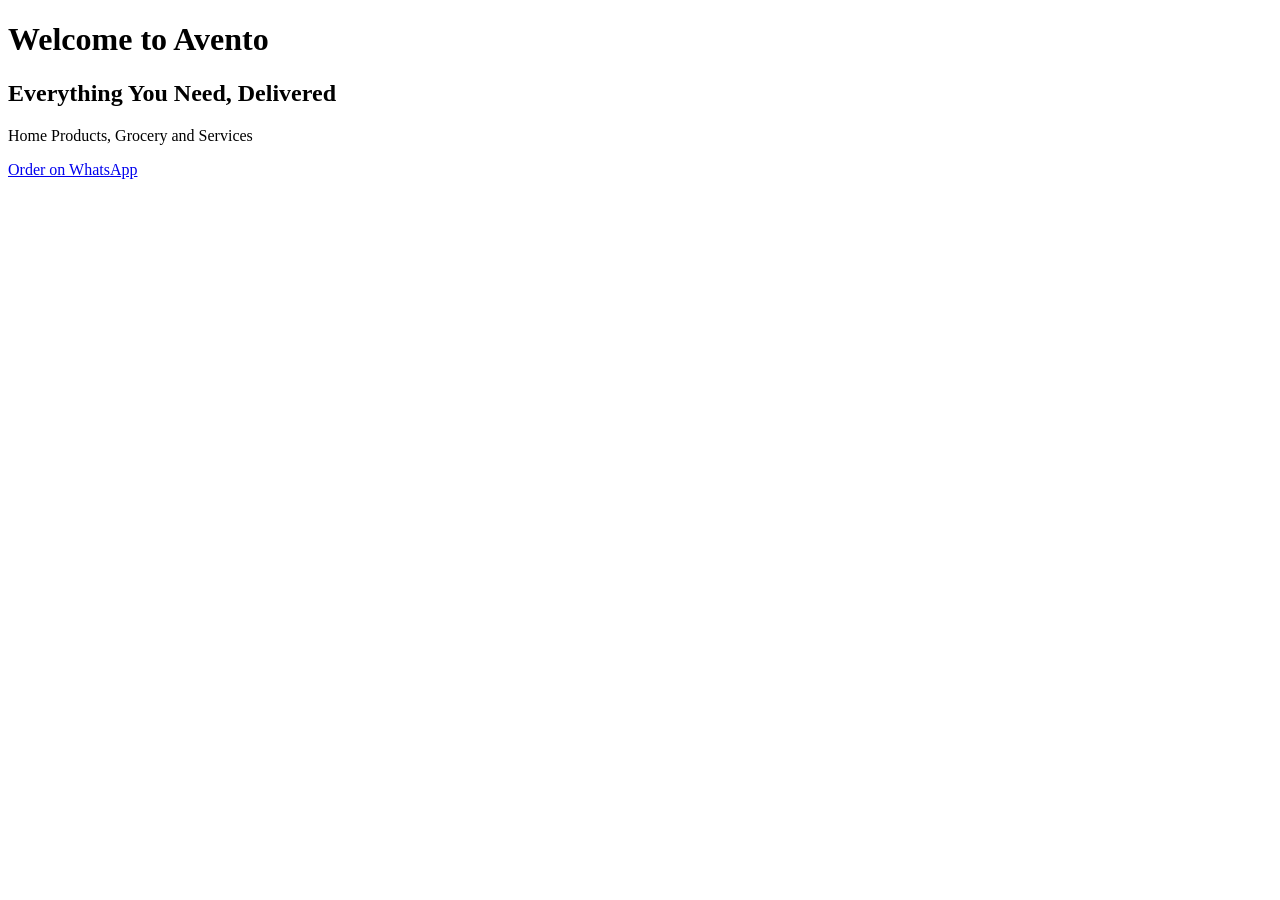
==== index.html @ 9c6694ce "Add initial HTML structure for Avento website" ====
<!DOCTYPE html>
<html>
<head>
<title>Avento</title>
</head>

<body>

<h1>Welcome to Avento</h1>

<h2>Everything You Need, Delivered</h2>

<p>Home Products, Grocery and Services</p>

<a href="https://wa.me/917676062993">
Order on WhatsApp
</a>

</body>
</html>
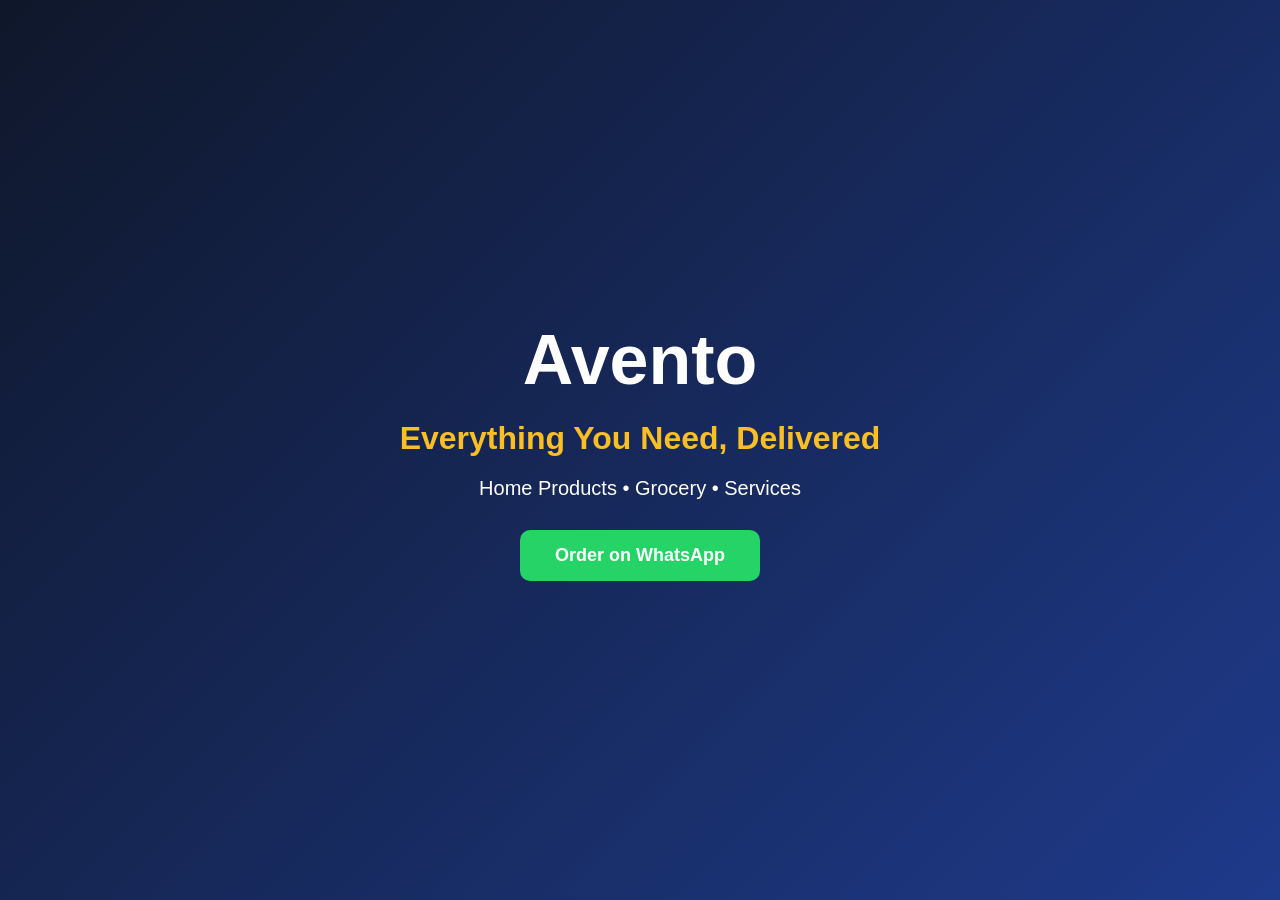
==== commit c2fc86c7: "Enhance index.html with new structure and styles" ====
--- a/index.html
+++ b/index.html
@@ -1,20 +1,33 @@
 <!DOCTYPE html>
 <html>
+
 <head>
-<title>Avento</title>
+    <title>Avento</title>
+    <link rel="stylesheet" href="style.css">
 </head>
 
 <body>
 
-<h1>Welcome to Avento</h1>
+<section class="hero">
+
+<div class="container">
+
+<h1>Avento</h1>
 
 <h2>Everything You Need, Delivered</h2>
 
-<p>Home Products, Grocery and Services</p>
+<p>
+Home Products • Grocery • Services
+</p>
 
-<a href="https://wa.me/917676062993">
+<a class="btn" href="https://wa.me/917676062993">
 Order on WhatsApp
 </a>
 
+</div>
+
+</section>
+
 </body>
+
 </html>
--- a/style.css
+++ b/style.css
@@ -0,0 +1,51 @@
+*{
+    margin:0;
+    padding:0;
+    box-sizing:border-box;
+}
+
+body{
+    font-family:Arial,sans-serif;
+    background:linear-gradient(135deg,#0f172a,#1e3a8a);
+    color:white;
+}
+
+.hero{
+    min-height:100vh;
+    display:flex;
+    justify-content:center;
+    align-items:center;
+    text-align:center;
+    padding:20px;
+}
+
+.container{
+    max-width:900px;
+}
+
+h1{
+    font-size:70px;
+    margin-bottom:20px;
+}
+
+h2{
+    font-size:32px;
+    color:#fbbf24;
+    margin-bottom:20px;
+}
+
+p{
+    font-size:20px;
+    margin-bottom:30px;
+}
+
+.btn{
+    display:inline-block;
+    background:#25D366;
+    color:white;
+    text-decoration:none;
+    padding:15px 35px;
+    border-radius:10px;
+    font-weight:bold;
+    font-size:18px;
+}
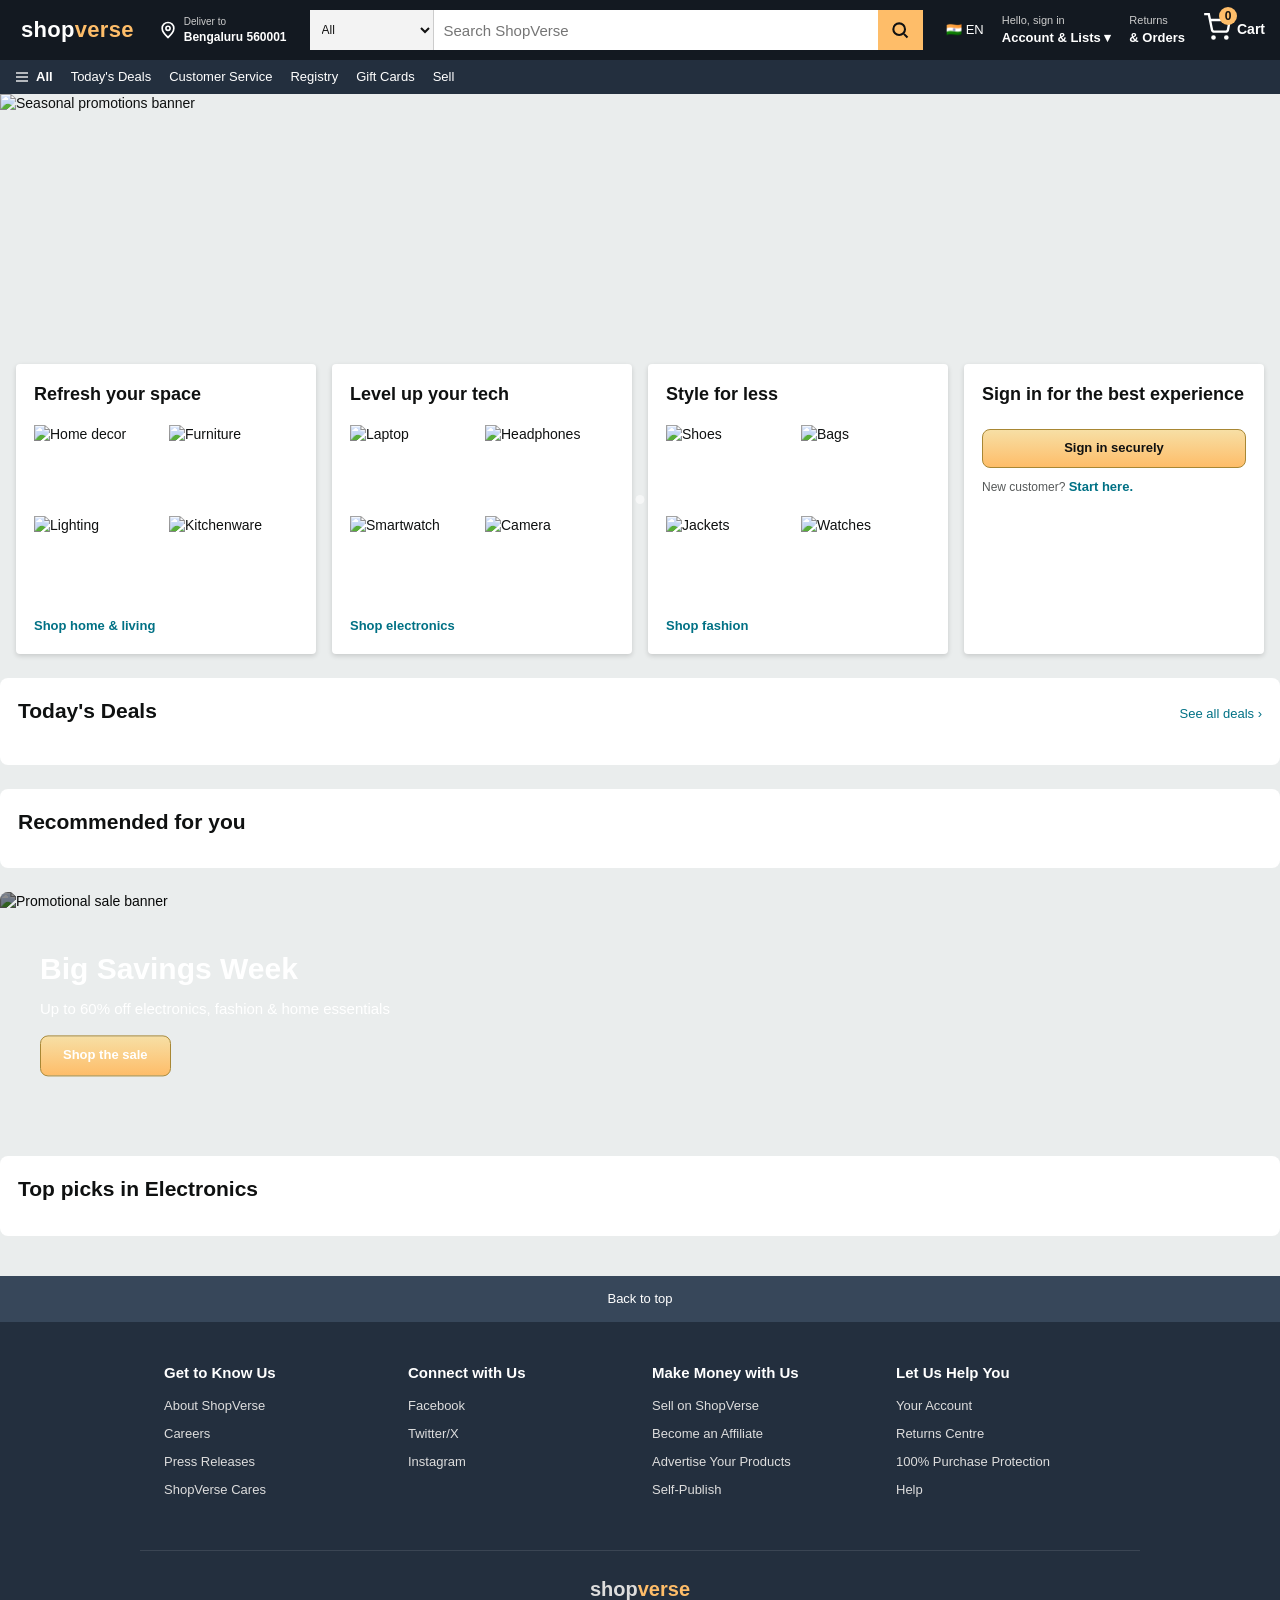
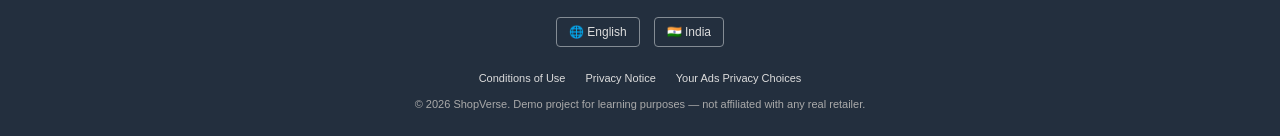
==== commit b1cada48: "Add files via upload" ====
--- a/index.html
+++ b/index.html
@@ -1,33 +1,235 @@
 <!DOCTYPE html>
-<html>
-
+<html lang="en">
 <head>
-    <title>Avento</title>
-    <link rel="stylesheet" href="style.css">
+  <meta charset="UTF-8" />
+  <meta name="viewport" content="width=device-width, initial-scale=1.0" />
+  <meta name="theme-color" content="#131921" />
+  <title>ShopVerse | Online Shopping for Electronics, Fashion, Home &amp; More</title>
+  <meta name="description" content="ShopVerse — a demo e-commerce homepage inspired by Amazon's layout, built with HTML, CSS &amp; JS." />
+  <link rel="stylesheet" href="style.css" />
 </head>
-
 <body>
 
-<section class="hero">
-
-<div class="container">
-
-<h1>Avento</h1>
-
-<h2>Everything You Need, Delivered</h2>
-
-<p>
-Home Products • Grocery • Services
-</p>
-
-<a class="btn" href="https://wa.me/917676062993">
-Order on WhatsApp
-</a>
-
-</div>
-
-</section>
-
+  <!-- ============ TOP HEADER ============ -->
+  <header class="navbar">
+    <a href="#" class="nav-logo">shop<em>verse</em></a>
+
+    <button class="nav-deliver" type="button">
+      <svg class="icon" viewBox="0 0 24 24" fill="none" stroke="currentColor" stroke-width="2"><path d="M12 21s-7-6.1-7-11a7 7 0 0 1 14 0c0 4.9-7 11-7 11z"/><circle cx="12" cy="10" r="2.5"/></svg>
+      <span class="nav-deliver-text">
+        <small>Deliver to</small>
+        <strong>Bengaluru 560001</strong>
+      </span>
+    </button>
+
+    <form class="nav-search" id="searchForm">
+      <select class="search-select" aria-label="Search category">
+        <option>All</option>
+        <option>Electronics</option>
+        <option>Fashion</option>
+        <option>Home &amp; Kitchen</option>
+        <option>Books</option>
+        <option>Beauty</option>
+        <option>Toys &amp; Games</option>
+      </select>
+      <input type="text" class="search-input" placeholder="Search ShopVerse" aria-label="Search" />
+      <button type="submit" class="search-btn" aria-label="Search">
+        <svg viewBox="0 0 24 24" fill="none" stroke="currentColor" stroke-width="2.5"><circle cx="11" cy="11" r="7"/><line x1="21" y1="21" x2="16.65" y2="16.65"/></svg>
+      </button>
+    </form>
+
+    <button class="nav-lang" type="button">
+      <span class="flag">🇮🇳</span> EN
+    </button>
+
+    <button class="nav-account" type="button">
+      <small>Hello, sign in</small>
+      <strong>Account &amp; Lists ▾</strong>
+    </button>
+
+    <button class="nav-orders" type="button">
+      <small>Returns</small>
+      <strong>&amp; Orders</strong>
+    </button>
+
+    <button class="nav-cart" id="cartBtn" type="button">
+      <span class="cart-icon-wrap">
+        <svg class="icon" viewBox="0 0 24 24" fill="none" stroke="currentColor" stroke-width="2"><circle cx="9" cy="21" r="1"/><circle cx="20" cy="21" r="1"/><path d="M1 1h4l2.68 13.39a2 2 0 0 0 2 1.61h9.72a2 2 0 0 0 2-1.61L23 6H6"/></svg>
+        <span class="cart-count" id="cartCount">0</span>
+      </span>
+      <strong>Cart</strong>
+    </button>
+  </header>
+
+  <!-- ============ SUB NAV ============ -->
+  <nav class="subnav">
+    <button class="all-menu" id="hamburgerBtn" type="button">
+      <svg viewBox="0 0 24 24" fill="none" stroke="currentColor" stroke-width="2"><line x1="3" y1="6" x2="21" y2="6"/><line x1="3" y1="12" x2="21" y2="12"/><line x1="3" y1="18" x2="21" y2="18"/></svg>
+      All
+    </button>
+    <a href="#deals">Today's Deals</a>
+    <a href="#">Customer Service</a>
+    <a href="#">Registry</a>
+    <a href="#">Gift Cards</a>
+    <a href="#">Sell</a>
+    <a href="#" class="subnav-extra">Fast Delivery</a>
+    <a href="#" class="subnav-extra">New Releases</a>
+    <a href="#" class="subnav-extra">Fashion</a>
+    <a href="#" class="subnav-extra">Electronics</a>
+  </nav>
+
+  <!-- Slide-in category menu -->
+  <div class="side-menu" id="sideMenu">
+    <div class="side-menu-header">
+      <span>Hello, sign in</span>
+      <button id="closeSideMenu" aria-label="Close menu" type="button">✕</button>
+    </div>
+    <div class="side-menu-section">
+      <h3>Shop by Category</h3>
+      <a href="#">Electronics</a>
+      <a href="#">Fashion</a>
+      <a href="#">Home &amp; Kitchen</a>
+      <a href="#">Beauty &amp; Personal Care</a>
+      <a href="#">Books</a>
+      <a href="#">Toys &amp; Games</a>
+      <a href="#">Sports &amp; Outdoors</a>
+    </div>
+    <div class="side-menu-section">
+      <h3>Help &amp; Settings</h3>
+      <a href="#">Your Account</a>
+      <a href="#">Customer Service</a>
+    </div>
+  </div>
+  <div class="overlay" id="overlay"></div>
+
+  <main>
+    <!-- ============ HERO ============ -->
+    <section class="hero">
+      <img id="heroImg" src="https://picsum.photos/seed/shopverse-hero1/1500/500" alt="Seasonal promotions banner" />
+      <div class="hero-fade"></div>
+      <div class="hero-dots" id="heroDots">
+        <button class="dot active" data-i="0" aria-label="Slide 1"></button>
+        <button class="dot" data-i="1" aria-label="Slide 2"></button>
+        <button class="dot" data-i="2" aria-label="Slide 3"></button>
+      </div>
+
+      <div class="hero-cards">
+        <div class="hero-card">
+          <h3>Refresh your space</h3>
+          <img src="https://picsum.photos/seed/shopverse-home1/200/150" alt="Home decor" />
+          <img src="https://picsum.photos/seed/shopverse-home2/200/150" alt="Furniture" />
+          <img src="https://picsum.photos/seed/shopverse-home3/200/150" alt="Lighting" />
+          <img src="https://picsum.photos/seed/shopverse-home4/200/150" alt="Kitchenware" />
+          <a href="#">Shop home &amp; living</a>
+        </div>
+        <div class="hero-card">
+          <h3>Level up your tech</h3>
+          <img src="https://picsum.photos/seed/shopverse-tech1/200/150" alt="Laptop" />
+          <img src="https://picsum.photos/seed/shopverse-tech2/200/150" alt="Headphones" />
+          <img src="https://picsum.photos/seed/shopverse-tech3/200/150" alt="Smartwatch" />
+          <img src="https://picsum.photos/seed/shopverse-tech4/200/150" alt="Camera" />
+          <a href="#">Shop electronics</a>
+        </div>
+        <div class="hero-card">
+          <h3>Style for less</h3>
+          <img src="https://picsum.photos/seed/shopverse-fash1/200/150" alt="Shoes" />
+          <img src="https://picsum.photos/seed/shopverse-fash2/200/150" alt="Bags" />
+          <img src="https://picsum.photos/seed/shopverse-fash3/200/150" alt="Jackets" />
+          <img src="https://picsum.photos/seed/shopverse-fash4/200/150" alt="Watches" />
+          <a href="#">Shop fashion</a>
+        </div>
+        <div class="hero-card hero-card-signin">
+          <h3>Sign in for the best experience</h3>
+          <button class="btn-yellow" type="button">Sign in securely</button>
+          <p>New customer? <a href="#">Start here.</a></p>
+        </div>
+      </div>
+    </section>
+
+    <!-- ============ DEALS ============ -->
+    <section class="section-block" id="deals">
+      <div class="section-head">
+        <h2>Today's Deals</h2>
+        <a href="#">See all deals &rsaquo;</a>
+      </div>
+      <div class="scroll-row" id="dealsRow"></div>
+    </section>
+
+    <!-- ============ RECOMMENDED GRID ============ -->
+    <section class="section-block">
+      <div class="section-head">
+        <h2>Recommended for you</h2>
+      </div>
+      <div class="product-grid" id="productGrid"></div>
+    </section>
+
+    <!-- ============ PROMO BANNER ============ -->
+    <section class="promo-banner">
+      <img src="https://picsum.photos/seed/shopverse-promo/1500/300" alt="Promotional sale banner" />
+      <div class="promo-text">
+        <h2>Big Savings Week</h2>
+        <p>Up to 60% off electronics, fashion &amp; home essentials</p>
+        <a href="#deals" class="btn-yellow">Shop the sale</a>
+      </div>
+    </section>
+
+    <!-- ============ MORE PRODUCTS ============ -->
+    <section class="section-block">
+      <div class="section-head">
+        <h2>Top picks in Electronics</h2>
+      </div>
+      <div class="product-grid" id="productGrid2"></div>
+    </section>
+  </main>
+
+  <!-- ============ FOOTER ============ -->
+  <footer>
+    <button class="back-to-top" id="backToTop" type="button">Back to top</button>
+    <div class="footer-main">
+      <div class="footer-col">
+        <h4>Get to Know Us</h4>
+        <a href="#">About ShopVerse</a>
+        <a href="#">Careers</a>
+        <a href="#">Press Releases</a>
+        <a href="#">ShopVerse Cares</a>
+      </div>
+      <div class="footer-col">
+        <h4>Connect with Us</h4>
+        <a href="#">Facebook</a>
+        <a href="#">Twitter/X</a>
+        <a href="#">Instagram</a>
+      </div>
+      <div class="footer-col">
+        <h4>Make Money with Us</h4>
+        <a href="#">Sell on ShopVerse</a>
+        <a href="#">Become an Affiliate</a>
+        <a href="#">Advertise Your Products</a>
+        <a href="#">Self-Publish</a>
+      </div>
+      <div class="footer-col">
+        <h4>Let Us Help You</h4>
+        <a href="#">Your Account</a>
+        <a href="#">Returns Centre</a>
+        <a href="#">100% Purchase Protection</a>
+        <a href="#">Help</a>
+      </div>
+    </div>
+    <hr />
+    <div class="footer-bottom">
+      <a href="#" class="footer-logo">shop<em>verse</em></a>
+      <div class="footer-selectors">
+        <button type="button">🌐 English</button>
+        <button type="button">🇮🇳 India</button>
+      </div>
+    </div>
+    <div class="footer-legal">
+      <a href="#">Conditions of Use</a>
+      <a href="#">Privacy Notice</a>
+      <a href="#">Your Ads Privacy Choices</a>
+    </div>
+    <p class="copyright">&copy; 2026 ShopVerse. Demo project for learning purposes — not affiliated with any real retailer.</p>
+  </footer>
+
+  <script src="script.js"></script>
 </body>
-
 </html>
--- a/style.css
+++ b/style.css
@@ -1,51 +1,327 @@
-*{
-    margin:0;
-    padding:0;
-    box-sizing:border-box;
-}
-
-body{
-    font-family:Arial,sans-serif;
-    background:linear-gradient(135deg,#0f172a,#1e3a8a);
-    color:white;
-}
-
-.hero{
-    min-height:100vh;
-    display:flex;
-    justify-content:center;
-    align-items:center;
-    text-align:center;
-    padding:20px;
-}
-
-.container{
-    max-width:900px;
-}
-
-h1{
-    font-size:70px;
-    margin-bottom:20px;
-}
-
-h2{
-    font-size:32px;
-    color:#fbbf24;
-    margin-bottom:20px;
-}
-
-p{
-    font-size:20px;
-    margin-bottom:30px;
-}
-
-.btn{
-    display:inline-block;
-    background:#25D366;
-    color:white;
-    text-decoration:none;
-    padding:15px 35px;
-    border-radius:10px;
-    font-weight:bold;
-    font-size:18px;
-}
+/* =========================================================
+   ShopVerse — Amazon-style homepage
+   Color system + layout tokens
+   ========================================================= */
+* { box-sizing: border-box; margin: 0; padding: 0; }
+
+:root {
+  --header-bg: #131921;
+  --header-light: #232f3e;
+  --header-light-hover: #37475a;
+  --accent-yellow: #febd69;
+  --accent-yellow-hover: #f3a847;
+  --link-blue: #007185;
+  --link-hover: #c7511f;
+  --price-red: #cc0c39;
+  --star: #ffa41c;
+  --page-bg: #eaeded;
+  --text: #0f1111;
+  --text-light: #565959;
+  --border: #d5d9d9;
+  --radius: 8px;
+  --shadow-sm: 0 2px 5px rgba(0,0,0,.15);
+  --shadow-md: 0 6px 18px rgba(0,0,0,.2);
+}
+
+html { scroll-behavior: smooth; }
+
+body {
+  font-family: -apple-system, BlinkMacSystemFont, "Segoe UI", Roboto, Helvetica, Arial, sans-serif;
+  background: var(--page-bg);
+  color: var(--text);
+  font-size: 14px;
+  line-height: 1.4;
+}
+
+a { text-decoration: none; color: inherit; }
+button { font: inherit; cursor: pointer; border: none; background: none; color: inherit; }
+img { display: block; max-width: 100%; }
+h1, h2, h3, h4 { font-weight: 700; }
+
+/* =========================================================
+   TOP NAVBAR
+   ========================================================= */
+.navbar {
+  display: flex;
+  align-items: center;
+  background: var(--header-bg);
+  color: #fff;
+  padding: 0 6px;
+  height: 60px;
+  position: sticky;
+  top: 0;
+  z-index: 100;
+}
+
+.navbar > * {
+  border: 1px solid transparent;
+  border-radius: 4px;
+  height: 44px;
+  padding: 0 8px;
+}
+.navbar > *:hover { border-color: #fff; }
+
+.nav-logo {
+  display: flex;
+  align-items: center;
+  font-size: 22px;
+  font-weight: 700;
+  padding: 0 14px;
+  letter-spacing: .3px;
+}
+.nav-logo em { font-style: normal; color: var(--accent-yellow); }
+
+.nav-deliver {
+  display: none;
+  align-items: center;
+  gap: 6px;
+  flex-shrink: 0;
+}
+.nav-deliver .icon { width: 20px; height: 20px; }
+.nav-deliver-text { display: flex; flex-direction: column; text-align: left; font-size: 12px; }
+.nav-deliver-text small { color: #ccc; }
+.nav-deliver-text strong { font-weight: 700; }
+
+.nav-search {
+  flex: 1;
+  display: flex;
+  height: 40px;
+  border-radius: 4px;
+  overflow: hidden;
+  min-width: 100px;
+  margin: 0 6px;
+  border: none !important;
+}
+.search-select {
+  display: none;
+  background: #f3f3f3;
+  color: #111;
+  border: none;
+  padding: 0 8px;
+  font-size: 12px;
+  border-right: 1px solid #ccc;
+}
+.search-input { flex: 1; border: none; padding: 0 10px; font-size: 15px; min-width: 0; }
+.search-btn { background: var(--accent-yellow); width: 45px; display: flex; align-items: center; justify-content: center; flex-shrink: 0; }
+.search-btn:hover { background: var(--accent-yellow-hover); }
+.search-btn svg { width: 20px; height: 20px; color: #111; }
+
+.nav-lang { display: none; align-items: center; gap: 4px; font-size: 13px; }
+
+.nav-account, .nav-orders { display: flex; flex-direction: column; justify-content: center; font-size: 13px; white-space: nowrap; }
+.nav-account small, .nav-orders small { color: #ccc; font-size: 11px; }
+.nav-account strong, .nav-orders strong { font-weight: 700; }
+.nav-orders { display: none; }
+
+.nav-cart { display: flex; align-items: center; gap: 6px; flex-shrink: 0; }
+.cart-icon-wrap { position: relative; }
+.cart-icon-wrap .icon { width: 28px; height: 28px; }
+.cart-count {
+  position: absolute; top: -6px; left: 16px;
+  background: var(--accent-yellow); color: #111;
+  font-weight: 700; font-size: 12px;
+  border-radius: 50%; width: 18px; height: 18px;
+  display: flex; align-items: center; justify-content: center;
+}
+.nav-cart strong { font-size: 14px; }
+.nav-cart.bump .cart-count { animation: bump .3s ease; }
+@keyframes bump { 50% { transform: scale(1.5); } }
+
+/* =========================================================
+   SUB NAV
+   ========================================================= */
+.subnav {
+  display: flex;
+  align-items: center;
+  gap: 18px;
+  background: var(--header-light);
+  color: #fff;
+  padding: 8px 14px;
+  font-size: 13px;
+  overflow-x: auto;
+  white-space: nowrap;
+}
+.subnav a:hover, .all-menu:hover { text-decoration: underline; }
+.all-menu { display: flex; align-items: center; gap: 6px; font-weight: 700; flex-shrink: 0; }
+.all-menu svg { width: 16px; height: 16px; }
+.subnav-extra { display: none; }
+
+/* =========================================================
+   SLIDE-IN SIDE MENU
+   ========================================================= */
+.side-menu {
+  position: fixed; top: 0; left: -320px; width: 300px; height: 100%;
+  background: #fff; z-index: 300; transition: left .3s ease; overflow-y: auto;
+}
+.side-menu.open { left: 0; }
+.side-menu-header {
+  background: var(--header-bg); color: #fff; padding: 16px;
+  display: flex; justify-content: space-between; align-items: center;
+  font-size: 17px; font-weight: 700;
+}
+.side-menu-header button { font-size: 18px; }
+.side-menu-section { padding: 14px 16px; border-bottom: 8px solid #f0f0f0; }
+.side-menu-section h3 { font-size: 15px; margin-bottom: 10px; }
+.side-menu-section a { display: block; padding: 9px 0; font-size: 14px; color: var(--text); }
+.side-menu-section a:hover { color: var(--link-hover); }
+
+.overlay {
+  position: fixed; inset: 0; background: rgba(0,0,0,.5);
+  z-index: 250; opacity: 0; pointer-events: none; transition: opacity .3s;
+}
+.overlay.show { opacity: 1; pointer-events: auto; }
+
+/* =========================================================
+   HERO
+   ========================================================= */
+.hero { position: relative; }
+.hero img { width: 100%; height: 380px; object-fit: cover; }
+.hero-fade {
+  position: absolute; bottom: 0; left: 0; right: 0; height: 140px;
+  background: linear-gradient(to top, var(--page-bg), transparent);
+}
+.hero-dots { position: absolute; bottom: 150px; left: 50%; transform: translateX(-50%); display: flex; gap: 8px; }
+.dot { width: 9px; height: 9px; border-radius: 50%; background: rgba(255,255,255,.55); padding: 0; }
+.dot.active { background: #fff; }
+
+.hero-cards {
+  max-width: 1500px;
+  margin: -110px auto 0;
+  position: relative;
+  display: grid;
+  grid-template-columns: repeat(4, 1fr);
+  gap: 16px;
+  padding: 0 16px;
+}
+.hero-card {
+  background: #fff;
+  padding: 18px;
+  border-radius: 4px;
+  box-shadow: var(--shadow-sm);
+  display: grid;
+  grid-template-columns: 1fr 1fr;
+  gap: 6px;
+  align-content: start;
+}
+.hero-card h3 { grid-column: 1 / -1; font-size: 18px; margin-bottom: 12px; }
+.hero-card img { width: 100%; height: 85px; object-fit: cover; }
+.hero-card a { grid-column: 1 / -1; color: var(--link-blue); font-size: 13px; margin-top: 10px; font-weight: 600; }
+.hero-card a:hover { color: var(--link-hover); text-decoration: underline; }
+.hero-card-signin { display: flex; flex-direction: column; align-items: flex-start; gap: 10px; }
+.hero-card-signin p { font-size: 12px; color: var(--text-light); }
+.hero-card-signin a { color: var(--link-blue); }
+
+.btn-yellow {
+  background: linear-gradient(to bottom, #f7dfa5, var(--accent-yellow));
+  border: 1px solid #a88734; border-radius: 8px;
+  padding: 9px 16px; font-size: 13px; font-weight: 600; width: 100%;
+}
+.btn-yellow:hover { background: var(--accent-yellow-hover); }
+
+/* =========================================================
+   SECTIONS / PRODUCT GRIDS
+   ========================================================= */
+.section-block { max-width: 1500px; margin: 24px auto; background: #fff; padding: 18px; border-radius: var(--radius); }
+.section-head { display: flex; justify-content: space-between; align-items: baseline; margin-bottom: 14px; }
+.section-head h2 { font-size: 21px; }
+.section-head a { color: var(--link-blue); font-size: 13px; }
+.section-head a:hover { color: var(--link-hover); }
+
+.scroll-row { display: flex; gap: 14px; overflow-x: auto; padding-bottom: 8px; scroll-snap-type: x mandatory; }
+.scroll-row .product-card { min-width: 190px; max-width: 190px; scroll-snap-align: start; }
+
+.product-grid { display: grid; grid-template-columns: repeat(auto-fill, minmax(200px, 1fr)); gap: 20px; }
+
+.product-card {
+  border: 1px solid transparent; border-radius: 6px; padding: 10px;
+  display: flex; flex-direction: column;
+  transition: box-shadow .2s, border-color .2s;
+}
+.product-card:hover { box-shadow: var(--shadow-md); border-color: var(--border); }
+.product-img-wrap {
+  aspect-ratio: 1; margin-bottom: 10px; overflow: hidden; border-radius: 4px;
+  display: flex; align-items: center; justify-content: center; background: #f7f7f7;
+}
+.product-img-wrap img { width: 100%; height: 100%; object-fit: cover; transition: transform .35s; }
+.product-card:hover .product-img-wrap img { transform: scale(1.06); }
+
+.product-title {
+  font-size: 14px; font-weight: 400; margin-bottom: 6px; min-height: 2.6em;
+  display: -webkit-box; -webkit-line-clamp: 2; -webkit-box-orient: vertical; overflow: hidden;
+}
+.product-rating { display: flex; align-items: center; gap: 6px; margin-bottom: 6px; }
+.stars { color: var(--star); letter-spacing: 1px; font-size: 13px; }
+.rating-count { color: var(--link-blue); font-size: 12px; }
+.product-price { display: flex; align-items: baseline; gap: 8px; margin-bottom: 6px; flex-wrap: wrap; }
+.price { font-size: 19px; font-weight: 700; }
+.mrp { color: var(--text-light); text-decoration: line-through; font-size: 13px; }
+.discount { color: var(--price-red); font-size: 13px; font-weight: 700; }
+.product-delivery { font-size: 12px; color: var(--text-light); margin-bottom: 10px; }
+.product-delivery strong { color: var(--text); }
+.add-to-cart {
+  margin-top: auto; background: linear-gradient(to bottom, #f7dfa5, var(--accent-yellow));
+  border: 1px solid #a88734; border-radius: 20px; padding: 8px; font-size: 13px; font-weight: 600;
+}
+.add-to-cart:hover { background: var(--accent-yellow-hover); }
+
+/* =========================================================
+   PROMO BANNER
+   ========================================================= */
+.promo-banner { position: relative; max-width: 1500px; margin: 24px auto; border-radius: var(--radius); overflow: hidden; }
+.promo-banner img { width: 100%; height: 240px; object-fit: cover; filter: brightness(.55); }
+.promo-text { position: absolute; top: 50%; left: 40px; transform: translateY(-50%); color: #fff; max-width: 90%; }
+.promo-text h2 { font-size: 30px; margin-bottom: 8px; }
+.promo-text p { margin-bottom: 16px; font-size: 15px; }
+.promo-text .btn-yellow { width: auto; display: inline-block; padding: 10px 22px; }
+
+/* =========================================================
+   FOOTER
+   ========================================================= */
+footer { background: var(--header-light); color: #ddd; margin-top: 40px; }
+.back-to-top {
+  display: block; width: 100%; background: var(--header-light-hover);
+  color: #fff; text-align: center; padding: 14px; font-size: 13px;
+}
+.back-to-top:hover { background: #48596e; }
+.footer-main { max-width: 1000px; margin: 0 auto; display: grid; grid-template-columns: repeat(4, 1fr); gap: 24px; padding: 40px 24px; }
+.footer-col h4 { color: #fff; font-size: 15px; margin-bottom: 14px; }
+.footer-col a { display: block; color: #ddd; font-size: 13px; margin-bottom: 10px; }
+.footer-col a:hover { text-decoration: underline; }
+footer hr { border: none; border-top: 1px solid #3a4553; max-width: 1000px; margin: 0 auto; }
+.footer-bottom { display: flex; flex-direction: column; align-items: center; gap: 14px; padding: 24px 20px; }
+.footer-logo { font-size: 20px; font-weight: 700; }
+.footer-logo em { font-style: normal; color: var(--accent-yellow); }
+.footer-selectors { display: flex; gap: 14px; }
+.footer-selectors button { border: 1px solid #848c94; border-radius: 4px; padding: 6px 12px; font-size: 12px; color: #ddd; }
+.footer-legal { display: flex; justify-content: center; gap: 20px; font-size: 11px; padding-bottom: 10px; flex-wrap: wrap; }
+.footer-legal a:hover { text-decoration: underline; }
+.copyright { text-align: center; font-size: 11px; color: #aaa; padding: 0 20px 24px; }
+
+/* =========================================================
+   RESPONSIVE
+   ========================================================= */
+@media (min-width: 600px) {
+  .search-select { display: block; }
+}
+@media (min-width: 768px) {
+  .nav-deliver, .nav-lang, .nav-orders { display: flex; }
+}
+@media (max-width: 900px) {
+  .hero-cards { grid-template-columns: repeat(2, 1fr); }
+  .footer-main { grid-template-columns: repeat(2, 1fr); }
+}
+@media (max-width: 600px) {
+  .hero img { height: 220px; }
+  .hero-fade { height: 60px; }
+  .hero-dots { bottom: 70px; }
+  .hero-cards { grid-template-columns: 1fr; margin-top: 16px; }
+  .nav-account strong, .nav-orders strong { font-size: 12px; }
+  .promo-text h2 { font-size: 22px; }
+  .promo-text p { font-size: 13px; }
+  .promo-text { left: 20px; }
+  .promo-banner img { height: 200px; }
+}
+@media (prefers-reduced-motion: reduce) {
+  html { scroll-behavior: auto; }
+  * { animation-duration: 0.01ms !important; transition-duration: 0.01ms !important; }
+}
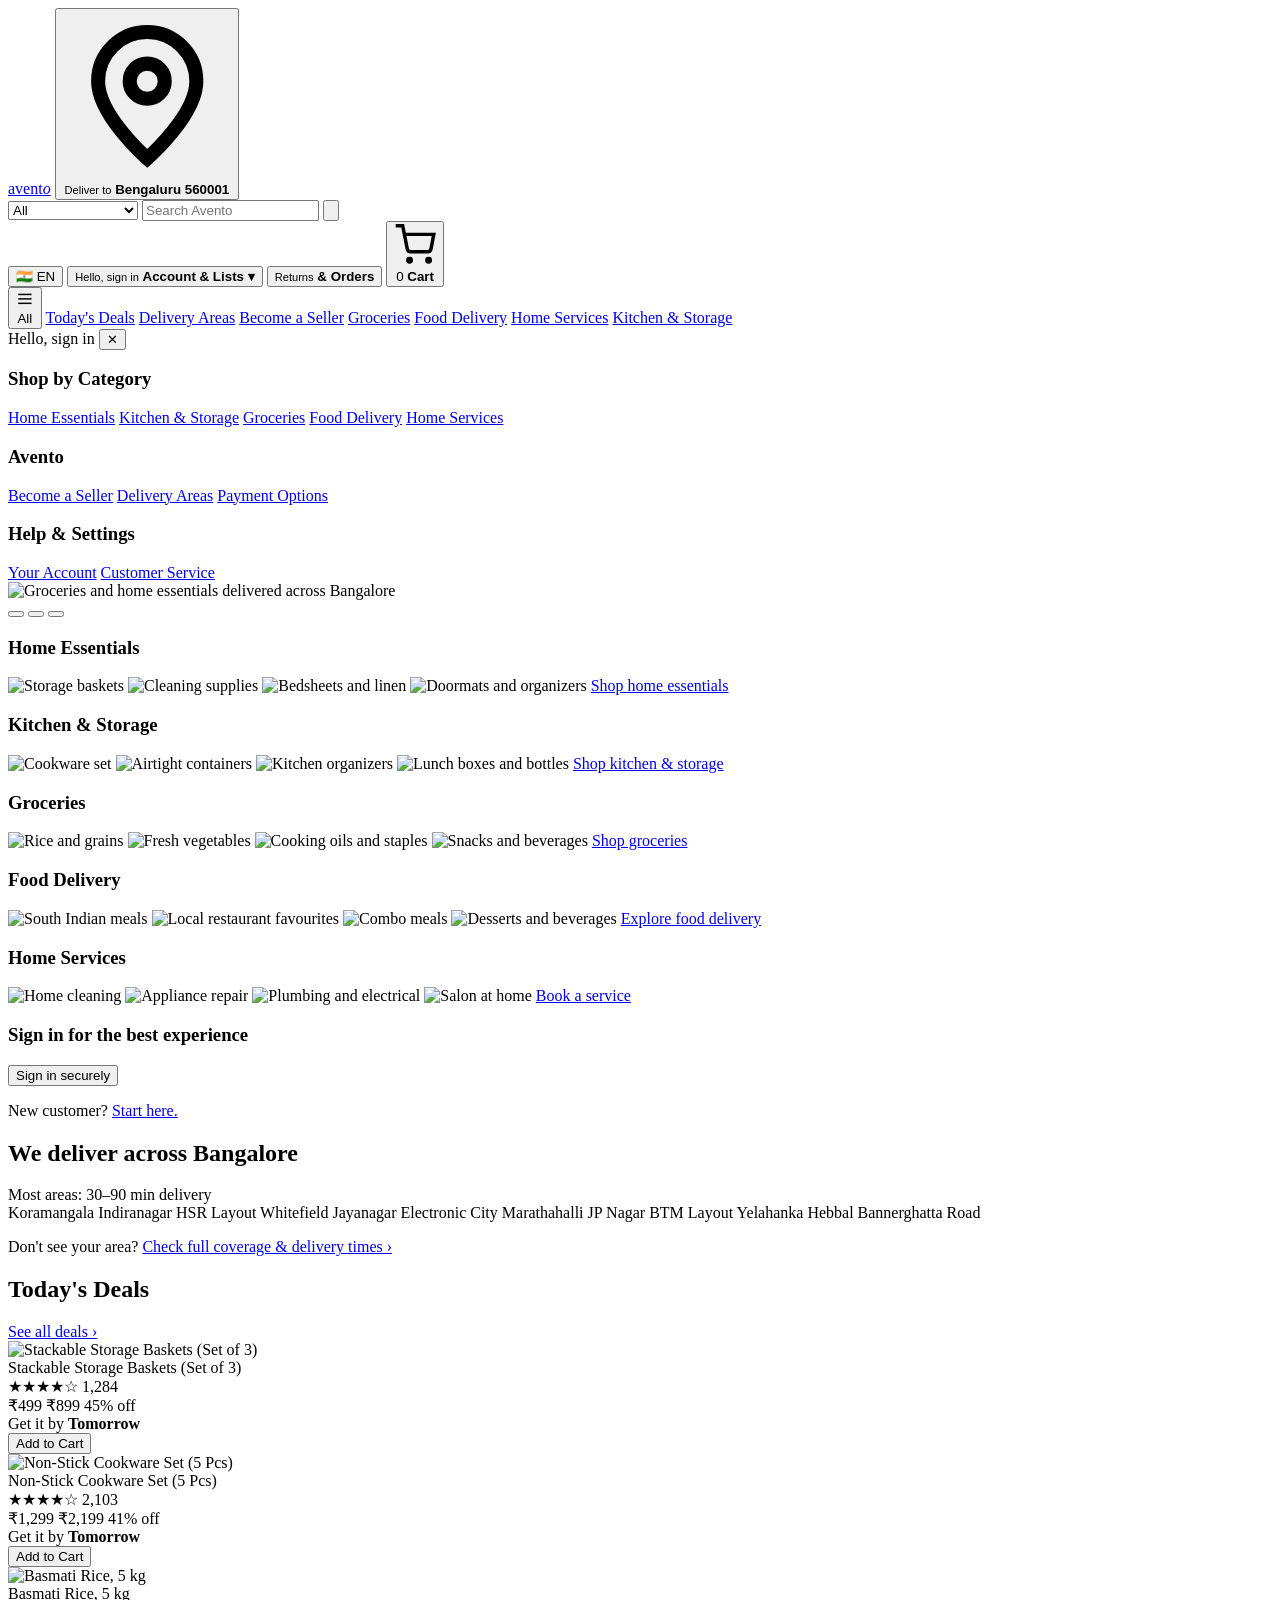
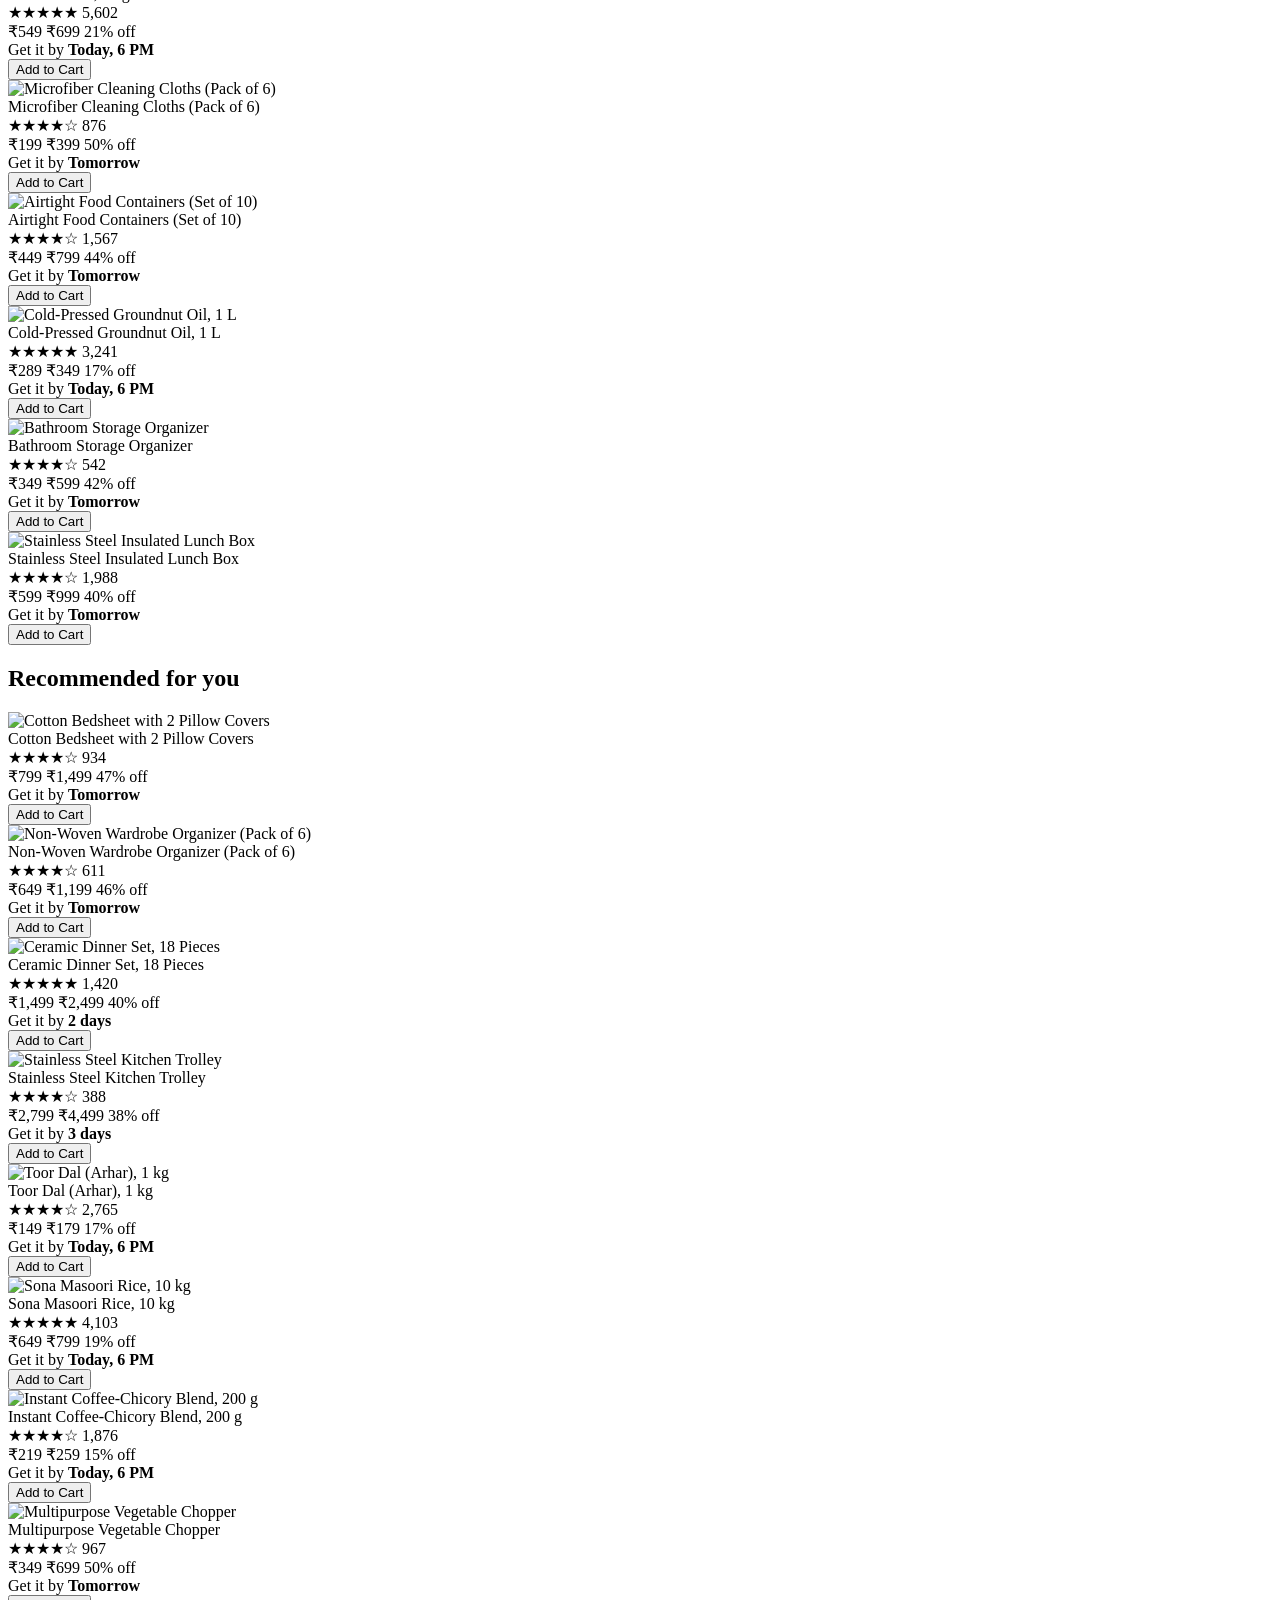
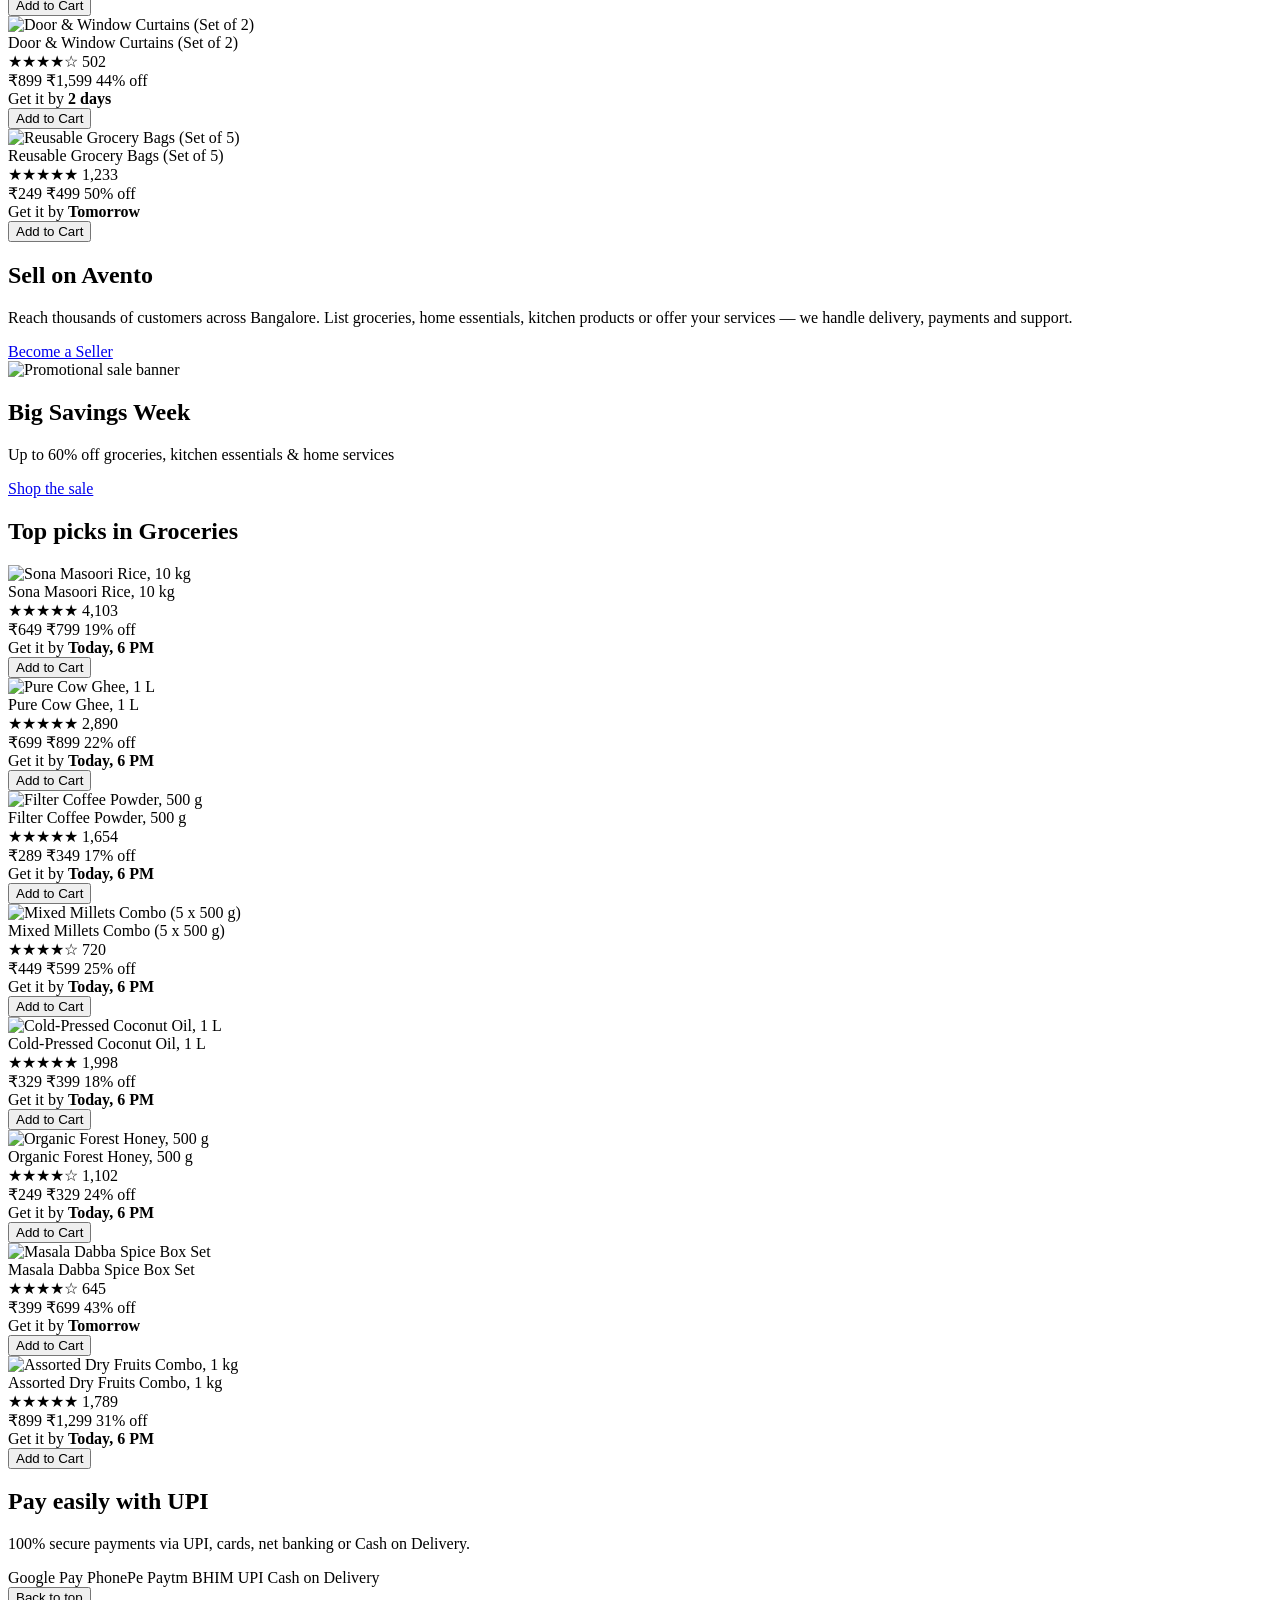
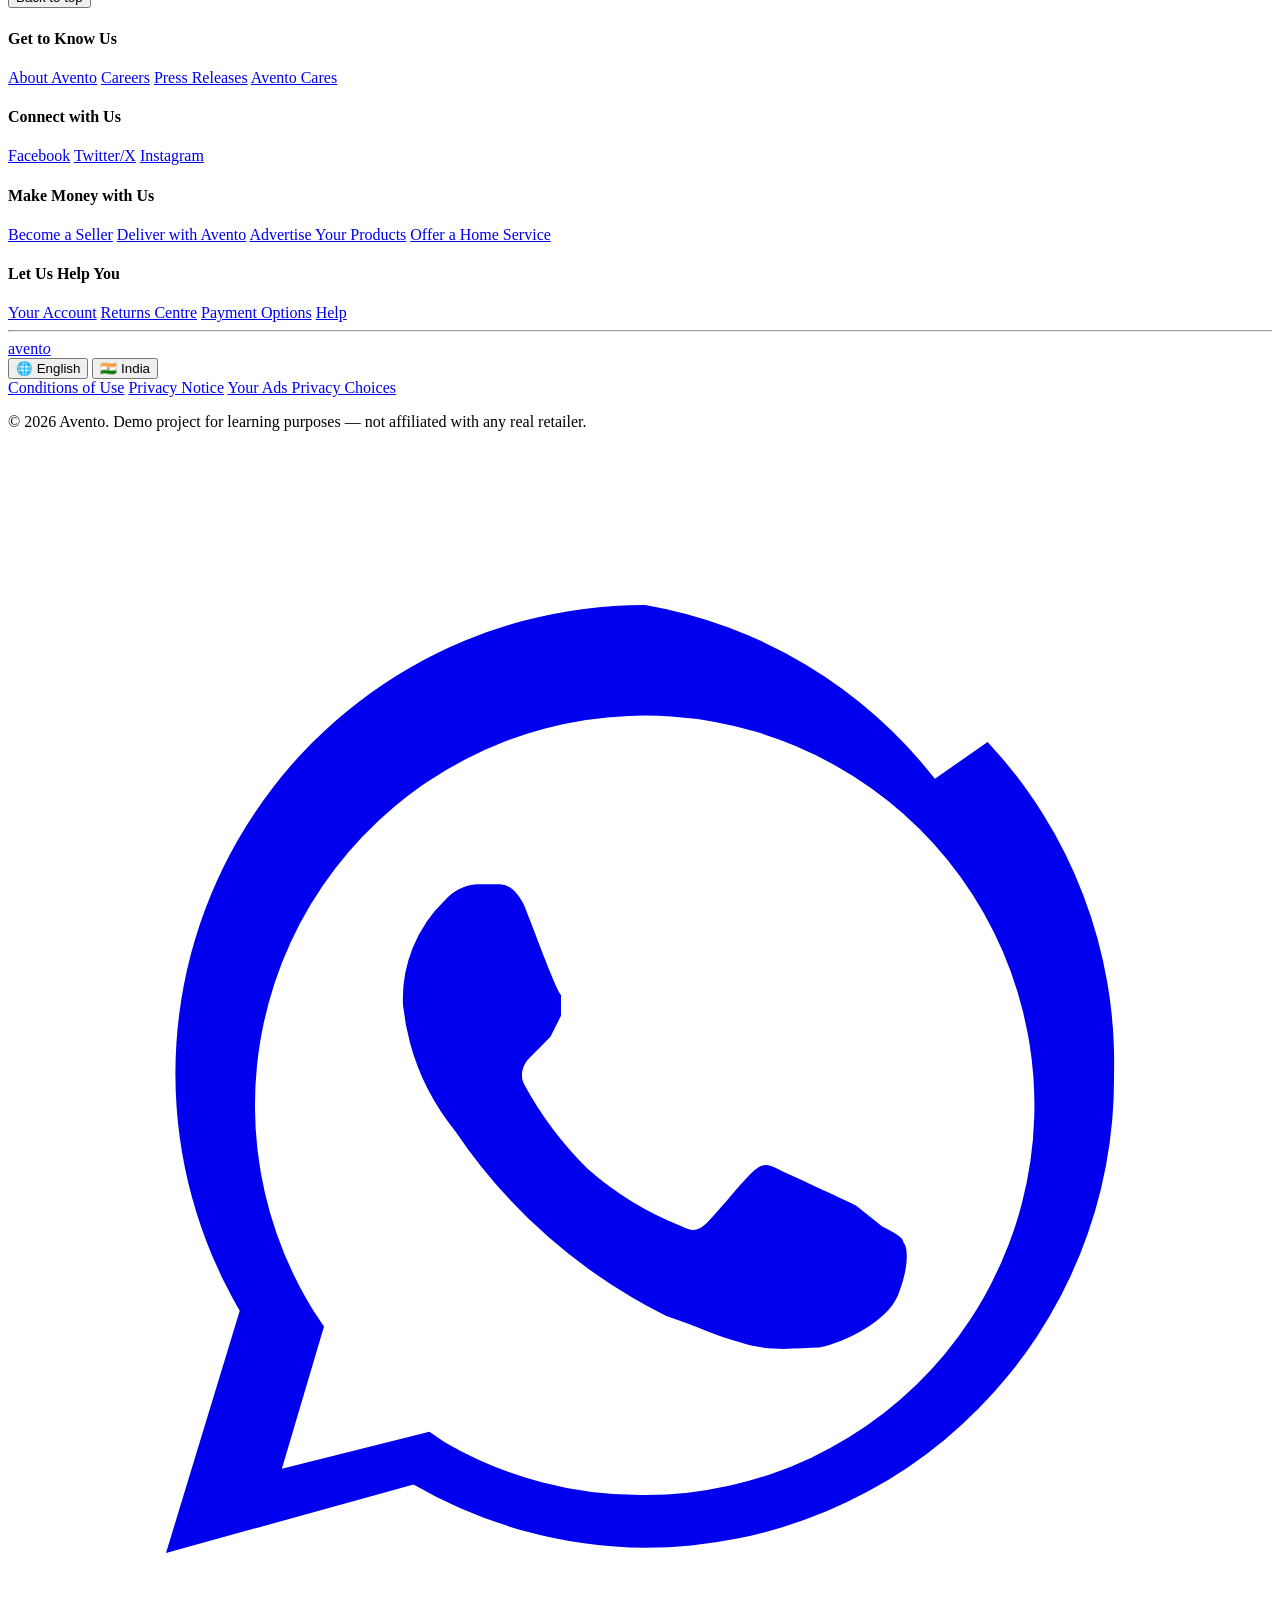
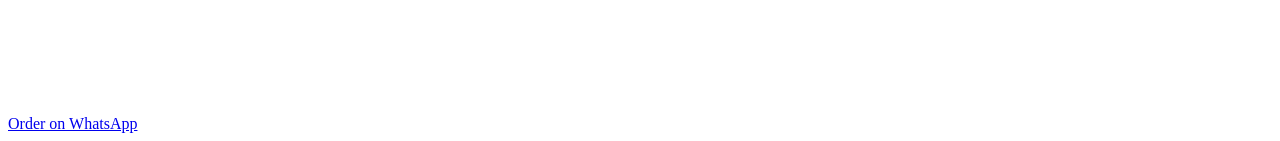
==== commit b2eca042: "Rename index(1).html to index.html" ====
--- a/index.html
+++ b/index.html
@@ -4,15 +4,15 @@
   <meta charset="UTF-8" />
   <meta name="viewport" content="width=device-width, initial-scale=1.0" />
   <meta name="theme-color" content="#131921" />
-  <title>ShopVerse | Online Shopping for Electronics, Fashion, Home &amp; More</title>
-  <meta name="description" content="ShopVerse — a demo e-commerce homepage inspired by Amazon's layout, built with HTML, CSS &amp; JS." />
+  <title>Avento | Groceries, Home Essentials, Food Delivery &amp; Home Services in Bangalore</title>
+  <meta name="description" content="Avento — order groceries, home essentials, kitchen supplies, food delivery and home services across Bangalore. Fast delivery, UPI payments, and local sellers." />
   <link rel="stylesheet" href="style.css" />
 </head>
 <body>
 
   <!-- ============ TOP HEADER ============ -->
   <header class="navbar">
-    <a href="#" class="nav-logo">shop<em>verse</em></a>
+    <a href="#" class="nav-logo">avent<em>o</em></a>
 
     <button class="nav-deliver" type="button">
       <svg class="icon" viewBox="0 0 24 24" fill="none" stroke="currentColor" stroke-width="2"><path d="M12 21s-7-6.1-7-11a7 7 0 0 1 14 0c0 4.9-7 11-7 11z"/><circle cx="12" cy="10" r="2.5"/></svg>
@@ -25,14 +25,13 @@
     <form class="nav-search" id="searchForm">
       <select class="search-select" aria-label="Search category">
         <option>All</option>
-        <option>Electronics</option>
-        <option>Fashion</option>
-        <option>Home &amp; Kitchen</option>
-        <option>Books</option>
-        <option>Beauty</option>
-        <option>Toys &amp; Games</option>
+        <option>Home Essentials</option>
+        <option>Kitchen &amp; Storage</option>
+        <option>Groceries</option>
+        <option>Food Delivery</option>
+        <option>Home Services</option>
       </select>
-      <input type="text" class="search-input" placeholder="Search ShopVerse" aria-label="Search" />
+      <input type="text" class="search-input" placeholder="Search Avento" aria-label="Search" />
       <button type="submit" class="search-btn" aria-label="Search">
         <svg viewBox="0 0 24 24" fill="none" stroke="currentColor" stroke-width="2.5"><circle cx="11" cy="11" r="7"/><line x1="21" y1="21" x2="16.65" y2="16.65"/></svg>
       </button>
@@ -68,14 +67,12 @@
       All
     </button>
     <a href="#deals">Today's Deals</a>
-    <a href="#">Customer Service</a>
-    <a href="#">Registry</a>
-    <a href="#">Gift Cards</a>
-    <a href="#">Sell</a>
-    <a href="#" class="subnav-extra">Fast Delivery</a>
-    <a href="#" class="subnav-extra">New Releases</a>
-    <a href="#" class="subnav-extra">Fashion</a>
-    <a href="#" class="subnav-extra">Electronics</a>
+    <a href="#bangalore-coverage">Delivery Areas</a>
+    <a href="#become-seller">Become a Seller</a>
+    <a href="#" class="subnav-extra">Groceries</a>
+    <a href="#" class="subnav-extra">Food Delivery</a>
+    <a href="#" class="subnav-extra">Home Services</a>
+    <a href="#" class="subnav-extra">Kitchen &amp; Storage</a>
   </nav>
 
   <!-- Slide-in category menu -->
@@ -86,13 +83,17 @@
     </div>
     <div class="side-menu-section">
       <h3>Shop by Category</h3>
-      <a href="#">Electronics</a>
-      <a href="#">Fashion</a>
-      <a href="#">Home &amp; Kitchen</a>
-      <a href="#">Beauty &amp; Personal Care</a>
-      <a href="#">Books</a>
-      <a href="#">Toys &amp; Games</a>
-      <a href="#">Sports &amp; Outdoors</a>
+      <a href="#">Home Essentials</a>
+      <a href="#">Kitchen &amp; Storage</a>
+      <a href="#">Groceries</a>
+      <a href="#">Food Delivery</a>
+      <a href="#">Home Services</a>
+    </div>
+    <div class="side-menu-section">
+      <h3>Avento</h3>
+      <a href="#become-seller">Become a Seller</a>
+      <a href="#bangalore-coverage">Delivery Areas</a>
+      <a href="#upi-payments">Payment Options</a>
     </div>
     <div class="side-menu-section">
       <h3>Help &amp; Settings</h3>
@@ -105,7 +106,7 @@
   <main>
     <!-- ============ HERO ============ -->
     <section class="hero">
-      <img id="heroImg" src="https://picsum.photos/seed/shopverse-hero1/1500/500" alt="Seasonal promotions banner" />
+      <img id="heroImg" src="https://picsum.photos/seed/avento-hero1/1500/500" alt="Groceries and home essentials delivered across Bangalore" />
       <div class="hero-fade"></div>
       <div class="hero-dots" id="heroDots">
         <button class="dot active" data-i="0" aria-label="Slide 1"></button>
@@ -115,28 +116,44 @@
 
       <div class="hero-cards">
         <div class="hero-card">
-          <h3>Refresh your space</h3>
-          <img src="https://picsum.photos/seed/shopverse-home1/200/150" alt="Home decor" />
-          <img src="https://picsum.photos/seed/shopverse-home2/200/150" alt="Furniture" />
-          <img src="https://picsum.photos/seed/shopverse-home3/200/150" alt="Lighting" />
-          <img src="https://picsum.photos/seed/shopverse-home4/200/150" alt="Kitchenware" />
-          <a href="#">Shop home &amp; living</a>
-        </div>
-        <div class="hero-card">
-          <h3>Level up your tech</h3>
-          <img src="https://picsum.photos/seed/shopverse-tech1/200/150" alt="Laptop" />
-          <img src="https://picsum.photos/seed/shopverse-tech2/200/150" alt="Headphones" />
-          <img src="https://picsum.photos/seed/shopverse-tech3/200/150" alt="Smartwatch" />
-          <img src="https://picsum.photos/seed/shopverse-tech4/200/150" alt="Camera" />
-          <a href="#">Shop electronics</a>
-        </div>
-        <div class="hero-card">
-          <h3>Style for less</h3>
-          <img src="https://picsum.photos/seed/shopverse-fash1/200/150" alt="Shoes" />
-          <img src="https://picsum.photos/seed/shopverse-fash2/200/150" alt="Bags" />
-          <img src="https://picsum.photos/seed/shopverse-fash3/200/150" alt="Jackets" />
-          <img src="https://picsum.photos/seed/shopverse-fash4/200/150" alt="Watches" />
-          <a href="#">Shop fashion</a>
+          <h3>Home Essentials</h3>
+          <img src="https://picsum.photos/seed/avento-home1/200/150" alt="Storage baskets" />
+          <img src="https://picsum.photos/seed/avento-home2/200/150" alt="Cleaning supplies" />
+          <img src="https://picsum.photos/seed/avento-home3/200/150" alt="Bedsheets and linen" />
+          <img src="https://picsum.photos/seed/avento-home4/200/150" alt="Doormats and organizers" />
+          <a href="#">Shop home essentials</a>
+        </div>
+        <div class="hero-card">
+          <h3>Kitchen &amp; Storage</h3>
+          <img src="https://picsum.photos/seed/avento-kitchen1/200/150" alt="Cookware set" />
+          <img src="https://picsum.photos/seed/avento-kitchen2/200/150" alt="Airtight containers" />
+          <img src="https://picsum.photos/seed/avento-kitchen3/200/150" alt="Kitchen organizers" />
+          <img src="https://picsum.photos/seed/avento-kitchen4/200/150" alt="Lunch boxes and bottles" />
+          <a href="#">Shop kitchen &amp; storage</a>
+        </div>
+        <div class="hero-card">
+          <h3>Groceries</h3>
+          <img src="https://picsum.photos/seed/avento-grocery1/200/150" alt="Rice and grains" />
+          <img src="https://picsum.photos/seed/avento-grocery2/200/150" alt="Fresh vegetables" />
+          <img src="https://picsum.photos/seed/avento-grocery3/200/150" alt="Cooking oils and staples" />
+          <img src="https://picsum.photos/seed/avento-grocery4/200/150" alt="Snacks and beverages" />
+          <a href="#">Shop groceries</a>
+        </div>
+        <div class="hero-card">
+          <h3>Food Delivery</h3>
+          <img src="https://picsum.photos/seed/avento-food1/200/150" alt="South Indian meals" />
+          <img src="https://picsum.photos/seed/avento-food2/200/150" alt="Local restaurant favourites" />
+          <img src="https://picsum.photos/seed/avento-food3/200/150" alt="Combo meals" />
+          <img src="https://picsum.photos/seed/avento-food4/200/150" alt="Desserts and beverages" />
+          <a href="#">Explore food delivery</a>
+        </div>
+        <div class="hero-card">
+          <h3>Home Services</h3>
+          <img src="https://picsum.photos/seed/avento-services1/200/150" alt="Home cleaning" />
+          <img src="https://picsum.photos/seed/avento-services2/200/150" alt="Appliance repair" />
+          <img src="https://picsum.photos/seed/avento-services3/200/150" alt="Plumbing and electrical" />
+          <img src="https://picsum.photos/seed/avento-services4/200/150" alt="Salon at home" />
+          <a href="#">Book a service</a>
         </div>
         <div class="hero-card hero-card-signin">
           <h3>Sign in for the best experience</h3>
@@ -144,6 +161,29 @@
           <p>New customer? <a href="#">Start here.</a></p>
         </div>
       </div>
+    </section>
+
+    <!-- ============ BANGALORE DELIVERY COVERAGE ============ -->
+    <section class="section-block" id="bangalore-coverage">
+      <div class="section-head">
+        <h2>We deliver across Bangalore</h2>
+        <span class="coverage-eta">Most areas: 30–90 min delivery</span>
+      </div>
+      <div class="coverage-grid">
+        <span class="coverage-area">Koramangala</span>
+        <span class="coverage-area">Indiranagar</span>
+        <span class="coverage-area">HSR Layout</span>
+        <span class="coverage-area">Whitefield</span>
+        <span class="coverage-area">Jayanagar</span>
+        <span class="coverage-area">Electronic City</span>
+        <span class="coverage-area">Marathahalli</span>
+        <span class="coverage-area">JP Nagar</span>
+        <span class="coverage-area">BTM Layout</span>
+        <span class="coverage-area">Yelahanka</span>
+        <span class="coverage-area">Hebbal</span>
+        <span class="coverage-area">Bannerghatta Road</span>
+      </div>
+      <p class="coverage-note">Don't see your area? <a href="#">Check full coverage &amp; delivery times &rsaquo;</a></p>
     </section>
 
     <!-- ============ DEALS ============ -->
@@ -163,12 +203,23 @@
       <div class="product-grid" id="productGrid"></div>
     </section>
 
+    <!-- ============ BECOME A SELLER ============ -->
+    <section class="seller-cta" id="become-seller">
+      <div class="seller-cta-inner">
+        <div class="seller-cta-text">
+          <h2>Sell on Avento</h2>
+          <p>Reach thousands of customers across Bangalore. List groceries, home essentials, kitchen products or offer your services — we handle delivery, payments and support.</p>
+        </div>
+        <a href="#" class="btn-yellow seller-cta-btn">Become a Seller</a>
+      </div>
+    </section>
+
     <!-- ============ PROMO BANNER ============ -->
     <section class="promo-banner">
-      <img src="https://picsum.photos/seed/shopverse-promo/1500/300" alt="Promotional sale banner" />
+      <img src="https://picsum.photos/seed/avento-promo/1500/300" alt="Promotional sale banner" />
       <div class="promo-text">
         <h2>Big Savings Week</h2>
-        <p>Up to 60% off electronics, fashion &amp; home essentials</p>
+        <p>Up to 60% off groceries, kitchen essentials &amp; home services</p>
         <a href="#deals" class="btn-yellow">Shop the sale</a>
       </div>
     </section>
@@ -176,9 +227,26 @@
     <!-- ============ MORE PRODUCTS ============ -->
     <section class="section-block">
       <div class="section-head">
-        <h2>Top picks in Electronics</h2>
+        <h2>Top picks in Groceries</h2>
       </div>
       <div class="product-grid" id="productGrid2"></div>
+    </section>
+
+    <!-- ============ UPI PAYMENTS ============ -->
+    <section class="upi-section" id="upi-payments">
+      <div class="upi-inner">
+        <div class="upi-text">
+          <h2>Pay easily with UPI</h2>
+          <p>100% secure payments via UPI, cards, net banking or Cash on Delivery.</p>
+        </div>
+        <div class="upi-badges">
+          <span class="upi-badge">Google Pay</span>
+          <span class="upi-badge">PhonePe</span>
+          <span class="upi-badge">Paytm</span>
+          <span class="upi-badge">BHIM UPI</span>
+          <span class="upi-badge">Cash on Delivery</span>
+        </div>
+      </div>
     </section>
   </main>
 
@@ -188,10 +256,10 @@
     <div class="footer-main">
       <div class="footer-col">
         <h4>Get to Know Us</h4>
-        <a href="#">About ShopVerse</a>
+        <a href="#">About Avento</a>
         <a href="#">Careers</a>
         <a href="#">Press Releases</a>
-        <a href="#">ShopVerse Cares</a>
+        <a href="#">Avento Cares</a>
       </div>
       <div class="footer-col">
         <h4>Connect with Us</h4>
@@ -201,22 +269,22 @@
       </div>
       <div class="footer-col">
         <h4>Make Money with Us</h4>
-        <a href="#">Sell on ShopVerse</a>
-        <a href="#">Become an Affiliate</a>
+        <a href="#become-seller">Become a Seller</a>
+        <a href="#">Deliver with Avento</a>
         <a href="#">Advertise Your Products</a>
-        <a href="#">Self-Publish</a>
+        <a href="#">Offer a Home Service</a>
       </div>
       <div class="footer-col">
         <h4>Let Us Help You</h4>
         <a href="#">Your Account</a>
         <a href="#">Returns Centre</a>
-        <a href="#">100% Purchase Protection</a>
+        <a href="#upi-payments">Payment Options</a>
         <a href="#">Help</a>
       </div>
     </div>
     <hr />
     <div class="footer-bottom">
-      <a href="#" class="footer-logo">shop<em>verse</em></a>
+      <a href="#" class="footer-logo">avent<em>o</em></a>
       <div class="footer-selectors">
         <button type="button">🌐 English</button>
         <button type="button">🇮🇳 India</button>
@@ -227,8 +295,21 @@
       <a href="#">Privacy Notice</a>
       <a href="#">Your Ads Privacy Choices</a>
     </div>
-    <p class="copyright">&copy; 2026 ShopVerse. Demo project for learning purposes — not affiliated with any real retailer.</p>
+    <p class="copyright">&copy; 2026 Avento. Demo project for learning purposes — not affiliated with any real retailer.</p>
   </footer>
+
+  <!-- ============ WHATSAPP ORDER BUTTON ============ -->
+  <!-- Replace the phone number below (91XXXXXXXXXX) with your real WhatsApp Business number -->
+  <a
+    href="https://wa.me/91XXXXXXXXXX?text=Hi%20Avento%2C%20I%27d%20like%20to%20place%20an%20order"
+    class="whatsapp-float"
+    target="_blank"
+    rel="noopener"
+    aria-label="Order on WhatsApp"
+  >
+    <svg viewBox="0 0 24 24" fill="currentColor" aria-hidden="true"><path d="M17.6 6.3A8.9 8.9 0 0 0 12.1 3a8.9 8.9 0 0 0-7.7 13.4L3 21l4.7-1.3a8.9 8.9 0 0 0 4.4 1.2 8.9 8.9 0 0 0 8.9-9 8.9 8.9 0 0 0-2.4-6.3zm-5.5 13.6a7.4 7.4 0 0 1-3.8-1l-.3-.2-2.8.7.8-2.7-.2-.3a7.4 7.4 0 1 1 6.3 3.5zm4-5.5c-.2-.1-1.3-.6-1.5-.7-.2-.1-.3-.1-.5.1s-.6.7-.8.9-.3.2-.5.1a6 6 0 0 1-1.8-1.1 6.8 6.8 0 0 1-1.2-1.6c-.1-.2 0-.4.1-.5l.4-.4.2-.4v-.4c-.1-.1-.5-1.2-.7-1.7-.2-.4-.4-.4-.5-.4h-.4a.9.9 0 0 0-.6.3 2.6 2.6 0 0 0-.8 2 4.6 4.6 0 0 0 1 2.4 10.4 10.4 0 0 0 4 3.5c.6.2 1 .4 1.4.5.6.2 1.1.1 1.5.1.5-.1 1.3-.5 1.5-1s.2-.9.1-1c0-.1-.2-.2-.4-.3z"/></svg>
+    <span class="wa-label">Order on WhatsApp</span>
+  </a>
 
   <script src="script.js"></script>
 </body>
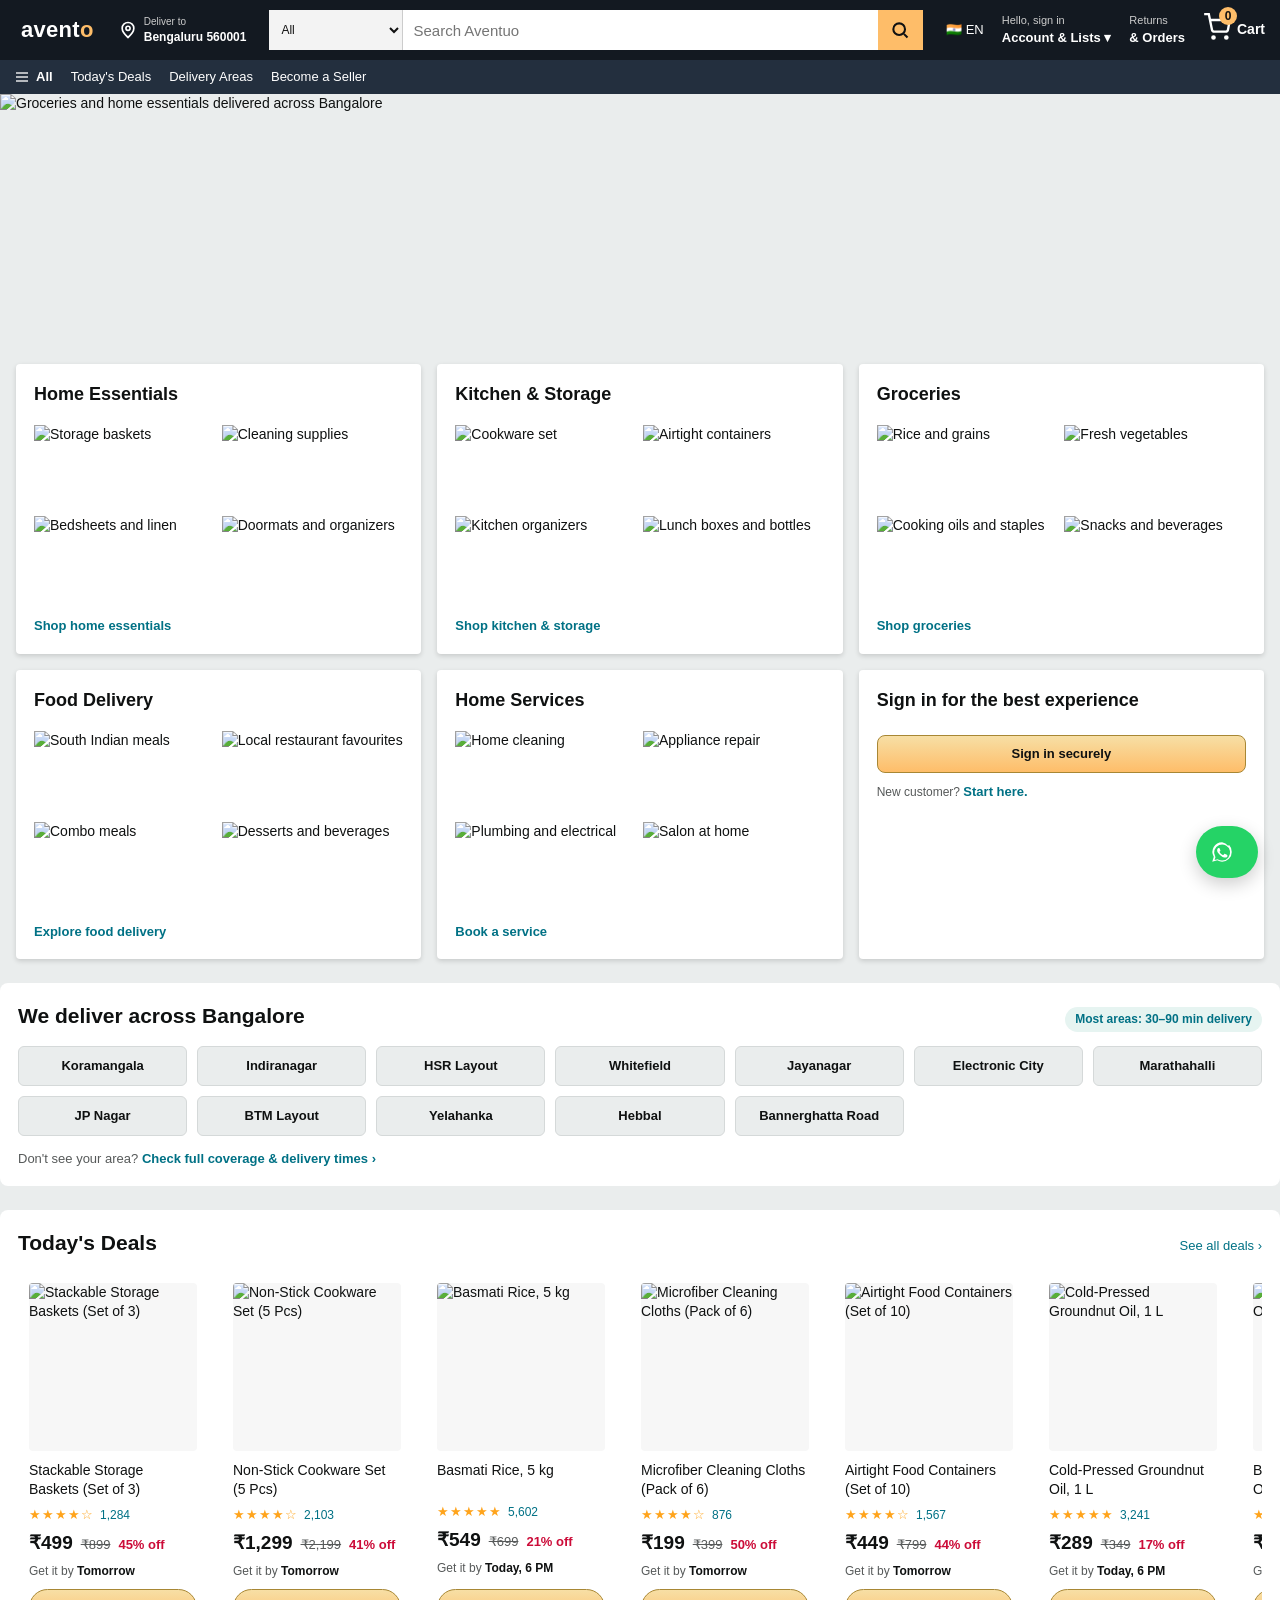
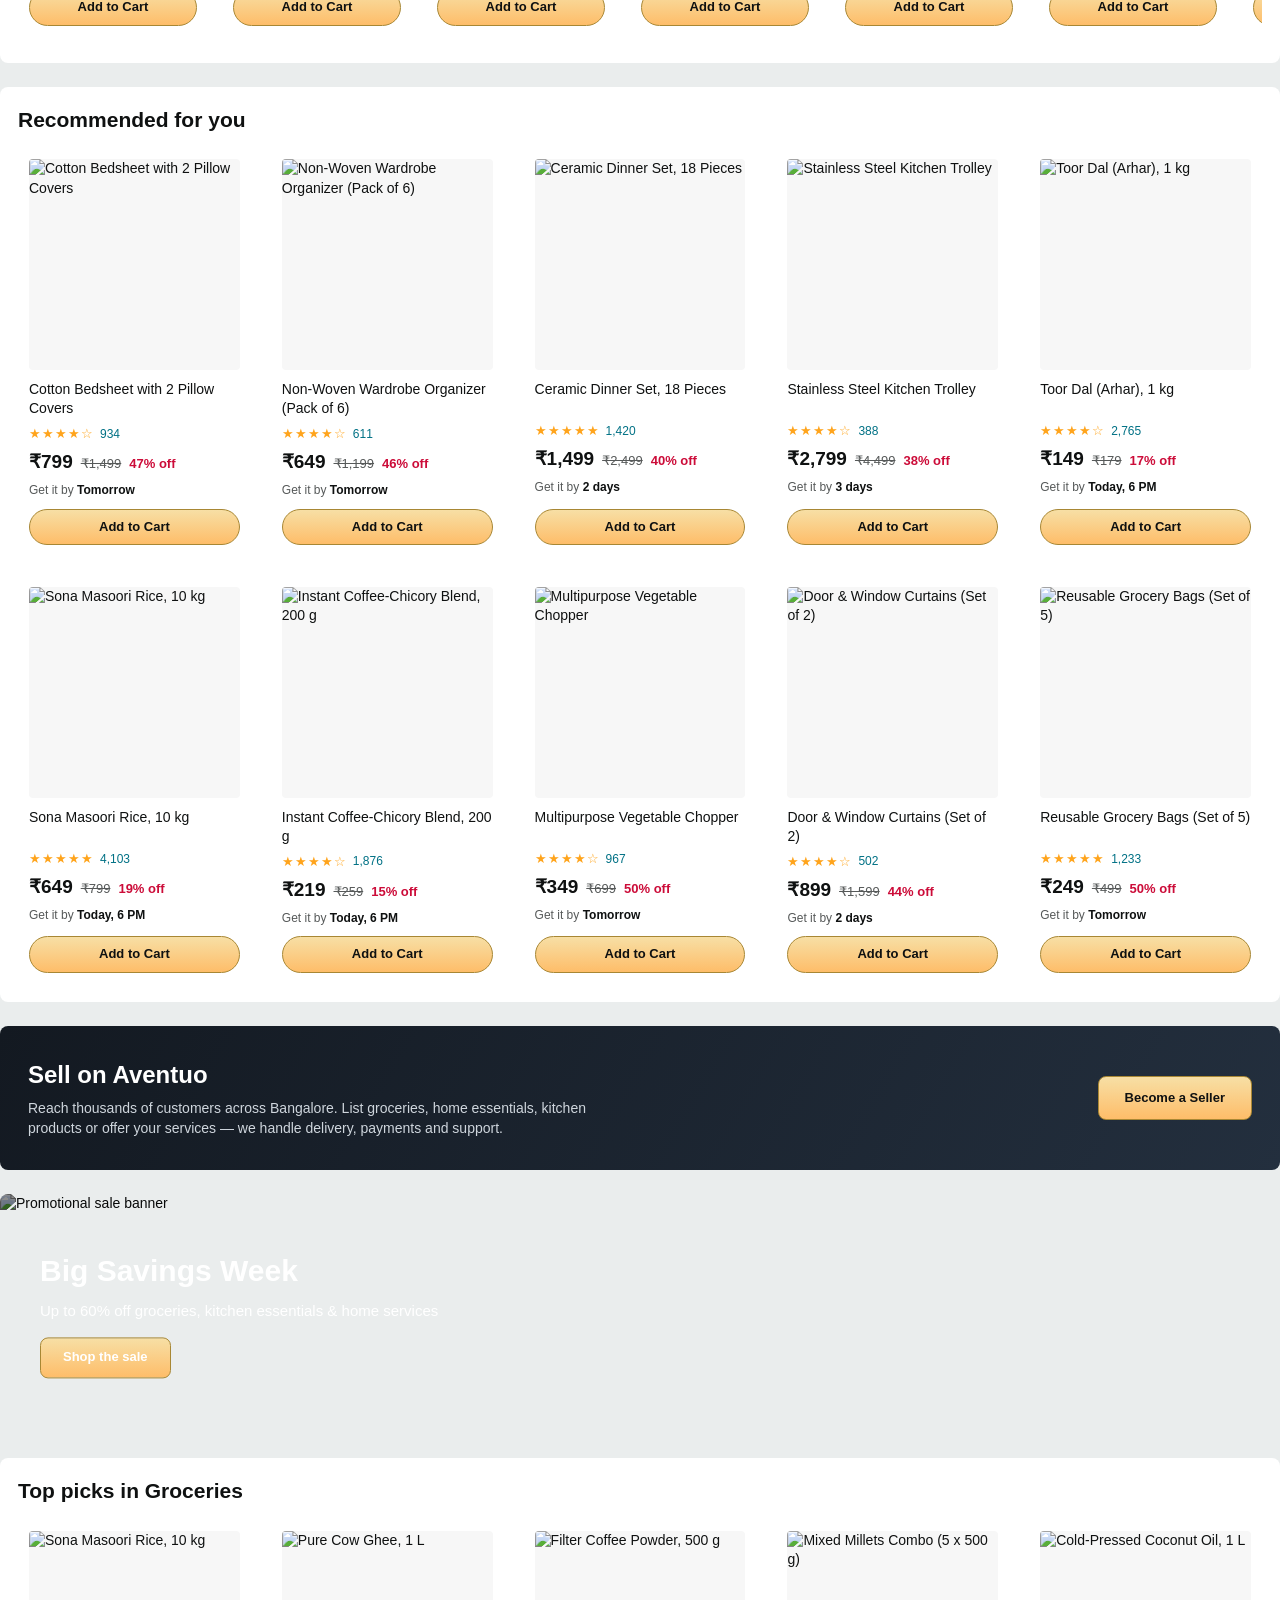
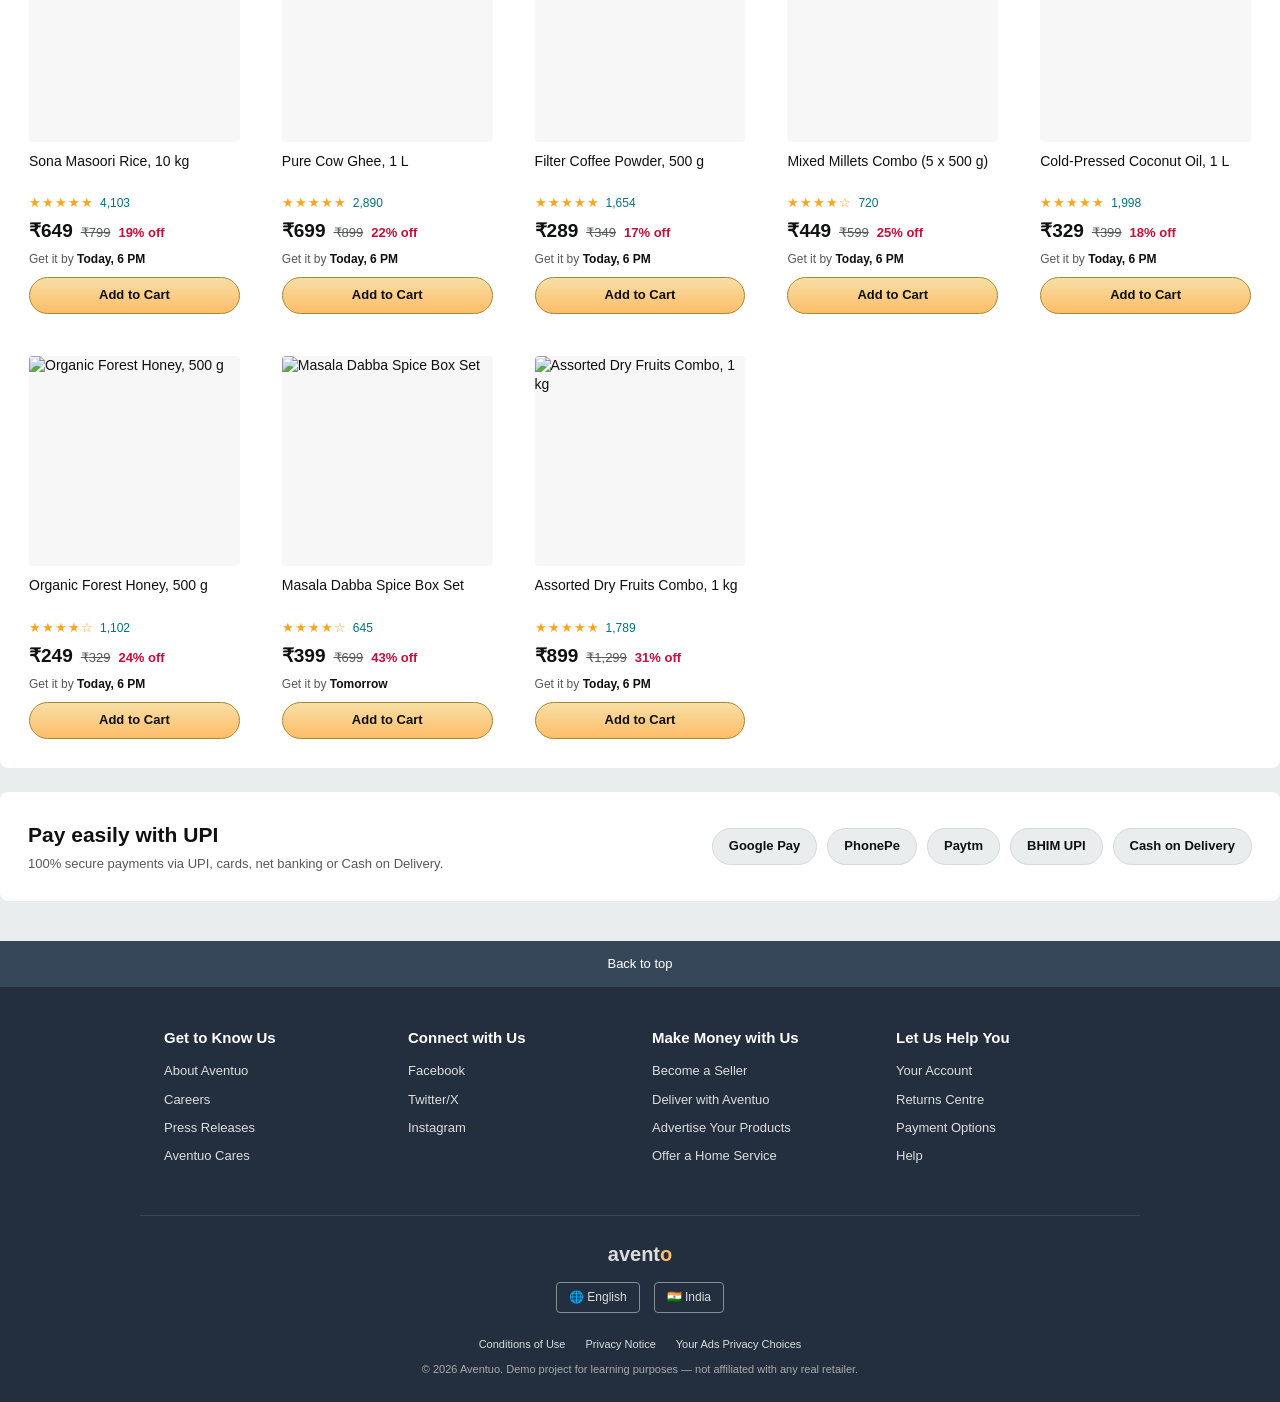
==== commit bef57329: "Rename 'Avento' to 'Aventuo' in index.html Updated references from 'Avento' to 'Aventuo' throughout " ====
--- a/index.html
+++ b/index.html
@@ -4,8 +4,8 @@
   <meta charset="UTF-8" />
   <meta name="viewport" content="width=device-width, initial-scale=1.0" />
   <meta name="theme-color" content="#131921" />
-  <title>Avento | Groceries, Home Essentials, Food Delivery &amp; Home Services in Bangalore</title>
-  <meta name="description" content="Avento — order groceries, home essentials, kitchen supplies, food delivery and home services across Bangalore. Fast delivery, UPI payments, and local sellers." />
+  <title>Aventuo | Groceries, Home Essentials, Food Delivery &amp; Home Services in Bangalore</title>
+  <meta name="description" content="Aventuo — order groceries, home essentials, kitchen supplies, food delivery and home services across Bangalore. Fast delivery, UPI payments, and local sellers." />
   <link rel="stylesheet" href="style.css" />
 </head>
 <body>
@@ -31,7 +31,7 @@
         <option>Food Delivery</option>
         <option>Home Services</option>
       </select>
-      <input type="text" class="search-input" placeholder="Search Avento" aria-label="Search" />
+      <input type="text" class="search-input" placeholder="Search Aventuo" aria-label="Search" />
       <button type="submit" class="search-btn" aria-label="Search">
         <svg viewBox="0 0 24 24" fill="none" stroke="currentColor" stroke-width="2.5"><circle cx="11" cy="11" r="7"/><line x1="21" y1="21" x2="16.65" y2="16.65"/></svg>
       </button>
@@ -90,7 +90,7 @@
       <a href="#">Home Services</a>
     </div>
     <div class="side-menu-section">
-      <h3>Avento</h3>
+      <h3>Aventuo</h3>
       <a href="#become-seller">Become a Seller</a>
       <a href="#bangalore-coverage">Delivery Areas</a>
       <a href="#upi-payments">Payment Options</a>
@@ -106,7 +106,7 @@
   <main>
     <!-- ============ HERO ============ -->
     <section class="hero">
-      <img id="heroImg" src="https://picsum.photos/seed/avento-hero1/1500/500" alt="Groceries and home essentials delivered across Bangalore" />
+      <img id="heroImg" src="https://picsum.photos/seed/Aventuo-hero1/1500/500" alt="Groceries and home essentials delivered across Bangalore" />
       <div class="hero-fade"></div>
       <div class="hero-dots" id="heroDots">
         <button class="dot active" data-i="0" aria-label="Slide 1"></button>
@@ -117,42 +117,42 @@
       <div class="hero-cards">
         <div class="hero-card">
           <h3>Home Essentials</h3>
-          <img src="https://picsum.photos/seed/avento-home1/200/150" alt="Storage baskets" />
-          <img src="https://picsum.photos/seed/avento-home2/200/150" alt="Cleaning supplies" />
-          <img src="https://picsum.photos/seed/avento-home3/200/150" alt="Bedsheets and linen" />
-          <img src="https://picsum.photos/seed/avento-home4/200/150" alt="Doormats and organizers" />
+          <img src="https://picsum.photos/seed/Aventuo-home1/200/150" alt="Storage baskets" />
+          <img src="https://picsum.photos/seed/Aventuo-home2/200/150" alt="Cleaning supplies" />
+          <img src="https://picsum.photos/seed/Aventuo-home3/200/150" alt="Bedsheets and linen" />
+          <img src="https://picsum.photos/seed/Aventuo-home4/200/150" alt="Doormats and organizers" />
           <a href="#">Shop home essentials</a>
         </div>
         <div class="hero-card">
           <h3>Kitchen &amp; Storage</h3>
-          <img src="https://picsum.photos/seed/avento-kitchen1/200/150" alt="Cookware set" />
-          <img src="https://picsum.photos/seed/avento-kitchen2/200/150" alt="Airtight containers" />
-          <img src="https://picsum.photos/seed/avento-kitchen3/200/150" alt="Kitchen organizers" />
-          <img src="https://picsum.photos/seed/avento-kitchen4/200/150" alt="Lunch boxes and bottles" />
+          <img src="https://picsum.photos/seed/Aventuo-kitchen1/200/150" alt="Cookware set" />
+          <img src="https://picsum.photos/seed/Aventuo-kitchen2/200/150" alt="Airtight containers" />
+          <img src="https://picsum.photos/seed/Aventuo-kitchen3/200/150" alt="Kitchen organizers" />
+          <img src="https://picsum.photos/seed/Aventuo-kitchen4/200/150" alt="Lunch boxes and bottles" />
           <a href="#">Shop kitchen &amp; storage</a>
         </div>
         <div class="hero-card">
           <h3>Groceries</h3>
-          <img src="https://picsum.photos/seed/avento-grocery1/200/150" alt="Rice and grains" />
-          <img src="https://picsum.photos/seed/avento-grocery2/200/150" alt="Fresh vegetables" />
-          <img src="https://picsum.photos/seed/avento-grocery3/200/150" alt="Cooking oils and staples" />
-          <img src="https://picsum.photos/seed/avento-grocery4/200/150" alt="Snacks and beverages" />
+          <img src="https://picsum.photos/seed/Aventuo-grocery1/200/150" alt="Rice and grains" />
+          <img src="https://picsum.photos/seed/Aventuo-grocery2/200/150" alt="Fresh vegetables" />
+          <img src="https://picsum.photos/seed/Aventuo-grocery3/200/150" alt="Cooking oils and staples" />
+          <img src="https://picsum.photos/seed/Aventuo-grocery4/200/150" alt="Snacks and beverages" />
           <a href="#">Shop groceries</a>
         </div>
         <div class="hero-card">
           <h3>Food Delivery</h3>
-          <img src="https://picsum.photos/seed/avento-food1/200/150" alt="South Indian meals" />
-          <img src="https://picsum.photos/seed/avento-food2/200/150" alt="Local restaurant favourites" />
-          <img src="https://picsum.photos/seed/avento-food3/200/150" alt="Combo meals" />
-          <img src="https://picsum.photos/seed/avento-food4/200/150" alt="Desserts and beverages" />
+          <img src="https://picsum.photos/seed/Aventuo-food1/200/150" alt="South Indian meals" />
+          <img src="https://picsum.photos/seed/Aventuo-food2/200/150" alt="Local restaurant favourites" />
+          <img src="https://picsum.photos/seed/Aventuo-food3/200/150" alt="Combo meals" />
+          <img src="https://picsum.photos/seed/Aventuo-food4/200/150" alt="Desserts and beverages" />
           <a href="#">Explore food delivery</a>
         </div>
         <div class="hero-card">
           <h3>Home Services</h3>
-          <img src="https://picsum.photos/seed/avento-services1/200/150" alt="Home cleaning" />
-          <img src="https://picsum.photos/seed/avento-services2/200/150" alt="Appliance repair" />
-          <img src="https://picsum.photos/seed/avento-services3/200/150" alt="Plumbing and electrical" />
-          <img src="https://picsum.photos/seed/avento-services4/200/150" alt="Salon at home" />
+          <img src="https://picsum.photos/seed/Aventuo-services1/200/150" alt="Home cleaning" />
+          <img src="https://picsum.photos/seed/Aventuo-services2/200/150" alt="Appliance repair" />
+          <img src="https://picsum.photos/seed/Aventuo-services3/200/150" alt="Plumbing and electrical" />
+          <img src="https://picsum.photos/seed/Aventuo-services4/200/150" alt="Salon at home" />
           <a href="#">Book a service</a>
         </div>
         <div class="hero-card hero-card-signin">
@@ -207,7 +207,7 @@
     <section class="seller-cta" id="become-seller">
       <div class="seller-cta-inner">
         <div class="seller-cta-text">
-          <h2>Sell on Avento</h2>
+          <h2>Sell on Aventuo</h2>
           <p>Reach thousands of customers across Bangalore. List groceries, home essentials, kitchen products or offer your services — we handle delivery, payments and support.</p>
         </div>
         <a href="#" class="btn-yellow seller-cta-btn">Become a Seller</a>
@@ -216,7 +216,7 @@
 
     <!-- ============ PROMO BANNER ============ -->
     <section class="promo-banner">
-      <img src="https://picsum.photos/seed/avento-promo/1500/300" alt="Promotional sale banner" />
+      <img src="https://picsum.photos/seed/Aventuo-promo/1500/300" alt="Promotional sale banner" />
       <div class="promo-text">
         <h2>Big Savings Week</h2>
         <p>Up to 60% off groceries, kitchen essentials &amp; home services</p>
@@ -256,10 +256,10 @@
     <div class="footer-main">
       <div class="footer-col">
         <h4>Get to Know Us</h4>
-        <a href="#">About Avento</a>
+        <a href="#">About Aventuo</a>
         <a href="#">Careers</a>
         <a href="#">Press Releases</a>
-        <a href="#">Avento Cares</a>
+        <a href="#">Aventuo Cares</a>
       </div>
       <div class="footer-col">
         <h4>Connect with Us</h4>
@@ -270,7 +270,7 @@
       <div class="footer-col">
         <h4>Make Money with Us</h4>
         <a href="#become-seller">Become a Seller</a>
-        <a href="#">Deliver with Avento</a>
+        <a href="#">Deliver with Aventuo</a>
         <a href="#">Advertise Your Products</a>
         <a href="#">Offer a Home Service</a>
       </div>
@@ -295,13 +295,13 @@
       <a href="#">Privacy Notice</a>
       <a href="#">Your Ads Privacy Choices</a>
     </div>
-    <p class="copyright">&copy; 2026 Avento. Demo project for learning purposes — not affiliated with any real retailer.</p>
+    <p class="copyright">&copy; 2026 Aventuo. Demo project for learning purposes — not affiliated with any real retailer.</p>
   </footer>
 
   <!-- ============ WHATSAPP ORDER BUTTON ============ -->
   <!-- Replace the phone number below (91XXXXXXXXXX) with your real WhatsApp Business number -->
   <a
-    href="https://wa.me/91XXXXXXXXXX?text=Hi%20Avento%2C%20I%27d%20like%20to%20place%20an%20order"
+    href="https://wa.me/91XXXXXXXXXX?text=Hi%20Aventuo%2C%20I%27d%20like%20to%20place%20an%20order"
     class="whatsapp-float"
     target="_blank"
     rel="noopener"
--- a/style.css
+++ b/style.css
@@ -0,0 +1,448 @@
+/* =========================================================
+   Avento — Bangalore groceries, essentials & home services
+   Color system + layout tokens
+   ========================================================= */
+* { box-sizing: border-box; margin: 0; padding: 0; }
+
+:root {
+  --header-bg: #131921;
+  --header-light: #232f3e;
+  --header-light-hover: #37475a;
+  --accent-yellow: #febd69;
+  --accent-yellow-hover: #f3a847;
+  --link-blue: #007185;
+  --link-hover: #c7511f;
+  --price-red: #cc0c39;
+  --star: #ffa41c;
+  --page-bg: #eaeded;
+  --text: #0f1111;
+  --text-light: #565959;
+  --border: #d5d9d9;
+  --radius: 8px;
+  --shadow-sm: 0 2px 5px rgba(0,0,0,.15);
+  --shadow-md: 0 6px 18px rgba(0,0,0,.2);
+}
+
+html { scroll-behavior: smooth; }
+
+body {
+  font-family: -apple-system, BlinkMacSystemFont, "Segoe UI", Roboto, Helvetica, Arial, sans-serif;
+  background: var(--page-bg);
+  color: var(--text);
+  font-size: 14px;
+  line-height: 1.4;
+}
+
+a { text-decoration: none; color: inherit; }
+button { font: inherit; cursor: pointer; border: none; background: none; color: inherit; }
+img { display: block; max-width: 100%; }
+h1, h2, h3, h4 { font-weight: 700; }
+
+/* =========================================================
+   TOP NAVBAR
+   ========================================================= */
+.navbar {
+  display: flex;
+  align-items: center;
+  background: var(--header-bg);
+  color: #fff;
+  padding: 0 6px;
+  height: 60px;
+  position: sticky;
+  top: 0;
+  z-index: 100;
+}
+
+.navbar > * {
+  border: 1px solid transparent;
+  border-radius: 4px;
+  height: 44px;
+  padding: 0 8px;
+}
+.navbar > *:hover { border-color: #fff; }
+
+.nav-logo {
+  display: flex;
+  align-items: center;
+  font-size: 22px;
+  font-weight: 700;
+  padding: 0 14px;
+  letter-spacing: .3px;
+}
+.nav-logo em { font-style: normal; color: var(--accent-yellow); }
+
+.nav-deliver {
+  display: none;
+  align-items: center;
+  gap: 6px;
+  flex-shrink: 0;
+}
+.nav-deliver .icon { width: 20px; height: 20px; }
+.nav-deliver-text { display: flex; flex-direction: column; text-align: left; font-size: 12px; }
+.nav-deliver-text small { color: #ccc; }
+.nav-deliver-text strong { font-weight: 700; }
+
+.nav-search {
+  flex: 1;
+  display: flex;
+  height: 40px;
+  border-radius: 4px;
+  overflow: hidden;
+  min-width: 100px;
+  margin: 0 6px;
+  border: none !important;
+}
+.search-select {
+  display: none;
+  background: #f3f3f3;
+  color: #111;
+  border: none;
+  padding: 0 8px;
+  font-size: 12px;
+  border-right: 1px solid #ccc;
+}
+.search-input { flex: 1; border: none; padding: 0 10px; font-size: 15px; min-width: 0; }
+.search-btn { background: var(--accent-yellow); width: 45px; display: flex; align-items: center; justify-content: center; flex-shrink: 0; }
+.search-btn:hover { background: var(--accent-yellow-hover); }
+.search-btn svg { width: 20px; height: 20px; color: #111; }
+
+.nav-lang { display: none; align-items: center; gap: 4px; font-size: 13px; }
+
+.nav-account, .nav-orders { display: flex; flex-direction: column; justify-content: center; font-size: 13px; white-space: nowrap; }
+.nav-account small, .nav-orders small { color: #ccc; font-size: 11px; }
+.nav-account strong, .nav-orders strong { font-weight: 700; }
+.nav-orders { display: none; }
+
+.nav-cart { display: flex; align-items: center; gap: 6px; flex-shrink: 0; }
+.cart-icon-wrap { position: relative; }
+.cart-icon-wrap .icon { width: 28px; height: 28px; }
+.cart-count {
+  position: absolute; top: -6px; left: 16px;
+  background: var(--accent-yellow); color: #111;
+  font-weight: 700; font-size: 12px;
+  border-radius: 50%; width: 18px; height: 18px;
+  display: flex; align-items: center; justify-content: center;
+}
+.nav-cart strong { font-size: 14px; }
+.nav-cart.bump .cart-count { animation: bump .3s ease; }
+@keyframes bump { 50% { transform: scale(1.5); } }
+
+/* =========================================================
+   SUB NAV
+   ========================================================= */
+.subnav {
+  display: flex;
+  align-items: center;
+  gap: 18px;
+  background: var(--header-light);
+  color: #fff;
+  padding: 8px 14px;
+  font-size: 13px;
+  overflow-x: auto;
+  white-space: nowrap;
+}
+.subnav a:hover, .all-menu:hover { text-decoration: underline; }
+.all-menu { display: flex; align-items: center; gap: 6px; font-weight: 700; flex-shrink: 0; }
+.all-menu svg { width: 16px; height: 16px; }
+.subnav-extra { display: none; }
+
+/* =========================================================
+   SLIDE-IN SIDE MENU
+   ========================================================= */
+.side-menu {
+  position: fixed; top: 0; left: -320px; width: 300px; height: 100%;
+  background: #fff; z-index: 300; transition: left .3s ease; overflow-y: auto;
+}
+.side-menu.open { left: 0; }
+.side-menu-header {
+  background: var(--header-bg); color: #fff; padding: 16px;
+  display: flex; justify-content: space-between; align-items: center;
+  font-size: 17px; font-weight: 700;
+}
+.side-menu-header button { font-size: 18px; }
+.side-menu-section { padding: 14px 16px; border-bottom: 8px solid #f0f0f0; }
+.side-menu-section h3 { font-size: 15px; margin-bottom: 10px; }
+.side-menu-section a { display: block; padding: 9px 0; font-size: 14px; color: var(--text); }
+.side-menu-section a:hover { color: var(--link-hover); }
+
+.overlay {
+  position: fixed; inset: 0; background: rgba(0,0,0,.5);
+  z-index: 250; opacity: 0; pointer-events: none; transition: opacity .3s;
+}
+.overlay.show { opacity: 1; pointer-events: auto; }
+
+/* =========================================================
+   HERO
+   ========================================================= */
+.hero { position: relative; }
+.hero img { width: 100%; height: 380px; object-fit: cover; }
+.hero-fade {
+  position: absolute; bottom: 0; left: 0; right: 0; height: 140px;
+  background: linear-gradient(to top, var(--page-bg), transparent);
+}
+.hero-dots { position: absolute; bottom: 150px; left: 50%; transform: translateX(-50%); display: flex; gap: 8px; }
+.dot { width: 9px; height: 9px; border-radius: 50%; background: rgba(255,255,255,.55); padding: 0; }
+.dot.active { background: #fff; }
+
+.hero-cards {
+  max-width: 1500px;
+  margin: -110px auto 0;
+  position: relative;
+  display: grid;
+  grid-template-columns: repeat(3, 1fr);
+  gap: 16px;
+  padding: 0 16px;
+}
+.hero-card {
+  background: #fff;
+  padding: 18px;
+  border-radius: 4px;
+  box-shadow: var(--shadow-sm);
+  display: grid;
+  grid-template-columns: 1fr 1fr;
+  gap: 6px;
+  align-content: start;
+}
+.hero-card h3 { grid-column: 1 / -1; font-size: 18px; margin-bottom: 12px; }
+.hero-card img { width: 100%; height: 85px; object-fit: cover; }
+.hero-card a { grid-column: 1 / -1; color: var(--link-blue); font-size: 13px; margin-top: 10px; font-weight: 600; }
+.hero-card a:hover { color: var(--link-hover); text-decoration: underline; }
+.hero-card-signin { display: flex; flex-direction: column; align-items: flex-start; gap: 10px; }
+.hero-card-signin p { font-size: 12px; color: var(--text-light); }
+.hero-card-signin a { color: var(--link-blue); }
+
+.btn-yellow {
+  background: linear-gradient(to bottom, #f7dfa5, var(--accent-yellow));
+  border: 1px solid #a88734; border-radius: 8px;
+  padding: 9px 16px; font-size: 13px; font-weight: 600; width: 100%;
+}
+.btn-yellow:hover { background: var(--accent-yellow-hover); }
+
+/* =========================================================
+   SECTIONS / PRODUCT GRIDS
+   ========================================================= */
+.section-block { max-width: 1500px; margin: 24px auto; background: #fff; padding: 18px; border-radius: var(--radius); }
+.section-head { display: flex; justify-content: space-between; align-items: baseline; margin-bottom: 14px; }
+.section-head h2 { font-size: 21px; }
+.section-head a { color: var(--link-blue); font-size: 13px; }
+.section-head a:hover { color: var(--link-hover); }
+
+.scroll-row { display: flex; gap: 14px; overflow-x: auto; padding-bottom: 8px; scroll-snap-type: x mandatory; }
+.scroll-row .product-card { min-width: 190px; max-width: 190px; scroll-snap-align: start; }
+
+.product-grid { display: grid; grid-template-columns: repeat(auto-fill, minmax(200px, 1fr)); gap: 20px; }
+
+.product-card {
+  border: 1px solid transparent; border-radius: 6px; padding: 10px;
+  display: flex; flex-direction: column;
+  transition: box-shadow .2s, border-color .2s;
+}
+.product-card:hover { box-shadow: var(--shadow-md); border-color: var(--border); }
+.product-img-wrap {
+  aspect-ratio: 1; margin-bottom: 10px; overflow: hidden; border-radius: 4px;
+  display: flex; align-items: center; justify-content: center; background: #f7f7f7;
+}
+.product-img-wrap img { width: 100%; height: 100%; object-fit: cover; transition: transform .35s; }
+.product-card:hover .product-img-wrap img { transform: scale(1.06); }
+
+.product-title {
+  font-size: 14px; font-weight: 400; margin-bottom: 6px; min-height: 2.6em;
+  display: -webkit-box; -webkit-line-clamp: 2; -webkit-box-orient: vertical; overflow: hidden;
+}
+.product-rating { display: flex; align-items: center; gap: 6px; margin-bottom: 6px; }
+.stars { color: var(--star); letter-spacing: 1px; font-size: 13px; }
+.rating-count { color: var(--link-blue); font-size: 12px; }
+.product-price { display: flex; align-items: baseline; gap: 8px; margin-bottom: 6px; flex-wrap: wrap; }
+.price { font-size: 19px; font-weight: 700; }
+.mrp { color: var(--text-light); text-decoration: line-through; font-size: 13px; }
+.discount { color: var(--price-red); font-size: 13px; font-weight: 700; }
+.product-delivery { font-size: 12px; color: var(--text-light); margin-bottom: 10px; }
+.product-delivery strong { color: var(--text); }
+.add-to-cart {
+  margin-top: auto; background: linear-gradient(to bottom, #f7dfa5, var(--accent-yellow));
+  border: 1px solid #a88734; border-radius: 20px; padding: 8px; font-size: 13px; font-weight: 600;
+}
+.add-to-cart:hover { background: var(--accent-yellow-hover); }
+
+/* =========================================================
+   PROMO BANNER
+   ========================================================= */
+.promo-banner { position: relative; max-width: 1500px; margin: 24px auto; border-radius: var(--radius); overflow: hidden; }
+.promo-banner img { width: 100%; height: 240px; object-fit: cover; filter: brightness(.55); }
+.promo-text { position: absolute; top: 50%; left: 40px; transform: translateY(-50%); color: #fff; max-width: 90%; }
+.promo-text h2 { font-size: 30px; margin-bottom: 8px; }
+.promo-text p { margin-bottom: 16px; font-size: 15px; }
+.promo-text .btn-yellow { width: auto; display: inline-block; padding: 10px 22px; }
+
+/* =========================================================
+   FOOTER
+   ========================================================= */
+footer { background: var(--header-light); color: #ddd; margin-top: 40px; }
+.back-to-top {
+  display: block; width: 100%; background: var(--header-light-hover);
+  color: #fff; text-align: center; padding: 14px; font-size: 13px;
+}
+.back-to-top:hover { background: #48596e; }
+.footer-main { max-width: 1000px; margin: 0 auto; display: grid; grid-template-columns: repeat(4, 1fr); gap: 24px; padding: 40px 24px; }
+.footer-col h4 { color: #fff; font-size: 15px; margin-bottom: 14px; }
+.footer-col a { display: block; color: #ddd; font-size: 13px; margin-bottom: 10px; }
+.footer-col a:hover { text-decoration: underline; }
+footer hr { border: none; border-top: 1px solid #3a4553; max-width: 1000px; margin: 0 auto; }
+.footer-bottom { display: flex; flex-direction: column; align-items: center; gap: 14px; padding: 24px 20px; }
+.footer-logo { font-size: 20px; font-weight: 700; }
+.footer-logo em { font-style: normal; color: var(--accent-yellow); }
+.footer-selectors { display: flex; gap: 14px; }
+.footer-selectors button { border: 1px solid #848c94; border-radius: 4px; padding: 6px 12px; font-size: 12px; color: #ddd; }
+.footer-legal { display: flex; justify-content: center; gap: 20px; font-size: 11px; padding-bottom: 10px; flex-wrap: wrap; }
+.footer-legal a:hover { text-decoration: underline; }
+.copyright { text-align: center; font-size: 11px; color: #aaa; padding: 0 20px 24px; }
+
+/* =========================================================
+   RESPONSIVE
+   ========================================================= */
+@media (min-width: 600px) {
+  .search-select { display: block; }
+}
+@media (min-width: 768px) {
+  .nav-deliver, .nav-lang, .nav-orders { display: flex; }
+}
+@media (max-width: 900px) {
+  .hero-cards { grid-template-columns: repeat(2, 1fr); }
+  .footer-main { grid-template-columns: repeat(2, 1fr); }
+}
+@media (max-width: 600px) {
+  .hero img { height: 220px; }
+  .hero-fade { height: 60px; }
+  .hero-dots { bottom: 70px; }
+  .hero-cards { grid-template-columns: 1fr; margin-top: 16px; }
+  .nav-account strong, .nav-orders strong { font-size: 12px; }
+  .promo-text h2 { font-size: 22px; }
+  .promo-text p { font-size: 13px; }
+  .promo-text { left: 20px; }
+  .promo-banner img { height: 200px; }
+}
+@media (prefers-reduced-motion: reduce) {
+  html { scroll-behavior: auto; }
+  * { animation-duration: 0.01ms !important; transition-duration: 0.01ms !important; }
+}
+
+/* =========================================================
+   BANGALORE DELIVERY COVERAGE
+   ========================================================= */
+.coverage-eta {
+  font-size: 12px;
+  font-weight: 600;
+  color: var(--link-blue);
+  background: #e6f4f1;
+  padding: 4px 10px;
+  border-radius: 20px;
+}
+.coverage-grid {
+  display: grid;
+  grid-template-columns: repeat(auto-fill, minmax(150px, 1fr));
+  gap: 10px;
+}
+.coverage-area {
+  background: var(--page-bg);
+  border: 1px solid var(--border);
+  border-radius: 6px;
+  padding: 10px 12px;
+  font-size: 13px;
+  font-weight: 600;
+  text-align: center;
+  color: var(--text);
+}
+.coverage-note {
+  margin-top: 14px;
+  font-size: 13px;
+  color: var(--text-light);
+}
+.coverage-note a { color: var(--link-blue); font-weight: 600; }
+.coverage-note a:hover { color: var(--link-hover); text-decoration: underline; }
+
+/* =========================================================
+   BECOME A SELLER
+   ========================================================= */
+.seller-cta {
+  max-width: 1500px;
+  margin: 24px auto;
+  background: linear-gradient(120deg, var(--header-bg), var(--header-light));
+  border-radius: var(--radius);
+  padding: 32px 28px;
+}
+.seller-cta-inner {
+  display: flex;
+  align-items: center;
+  justify-content: space-between;
+  gap: 24px;
+  flex-wrap: wrap;
+}
+.seller-cta-text h2 { color: #fff; font-size: 24px; margin-bottom: 8px; }
+.seller-cta-text p { color: #cfd6dd; font-size: 14px; max-width: 560px; }
+.seller-cta-btn { width: auto; display: inline-block; padding: 12px 26px; white-space: nowrap; }
+
+/* =========================================================
+   UPI PAYMENTS
+   ========================================================= */
+.upi-section {
+  max-width: 1500px;
+  margin: 24px auto;
+  background: #fff;
+  border-radius: var(--radius);
+  padding: 28px;
+}
+.upi-inner {
+  display: flex;
+  align-items: center;
+  justify-content: space-between;
+  gap: 20px;
+  flex-wrap: wrap;
+}
+.upi-text h2 { font-size: 21px; margin-bottom: 6px; }
+.upi-text p { font-size: 13px; color: var(--text-light); }
+.upi-badges { display: flex; gap: 10px; flex-wrap: wrap; }
+.upi-badge {
+  background: var(--page-bg);
+  border: 1px solid var(--border);
+  border-radius: 20px;
+  padding: 8px 16px;
+  font-size: 13px;
+  font-weight: 600;
+  color: var(--text);
+}
+
+/* =========================================================
+   WHATSAPP FLOATING BUTTON
+   ========================================================= */
+.whatsapp-float {
+  position: fixed;
+  bottom: 22px;
+  right: 22px;
+  z-index: 400;
+  display: flex;
+  align-items: center;
+  gap: 10px;
+  background: #25d366;
+  color: #fff;
+  padding: 13px;
+  border-radius: 50px;
+  box-shadow: var(--shadow-md);
+  transition: padding .25s, box-shadow .2s;
+}
+.whatsapp-float svg { width: 26px; height: 26px; flex-shrink: 0; }
+.whatsapp-float .wa-label {
+  font-size: 13px;
+  font-weight: 700;
+  max-width: 0;
+  overflow: hidden;
+  white-space: nowrap;
+  transition: max-width .25s ease;
+}
+.whatsapp-float:hover { box-shadow: 0 8px 22px rgba(0,0,0,.3); }
+.whatsapp-float:hover .wa-label { max-width: 160px; }
+@media (max-width: 600px) {
+  .whatsapp-float { bottom: 16px; right: 16px; padding: 12px; }
+  .whatsapp-float .wa-label { display: none; }
+  .seller-cta-inner { flex-direction: column; align-items: flex-start; }
+  .upi-inner { flex-direction: column; align-items: flex-start; }
+}
